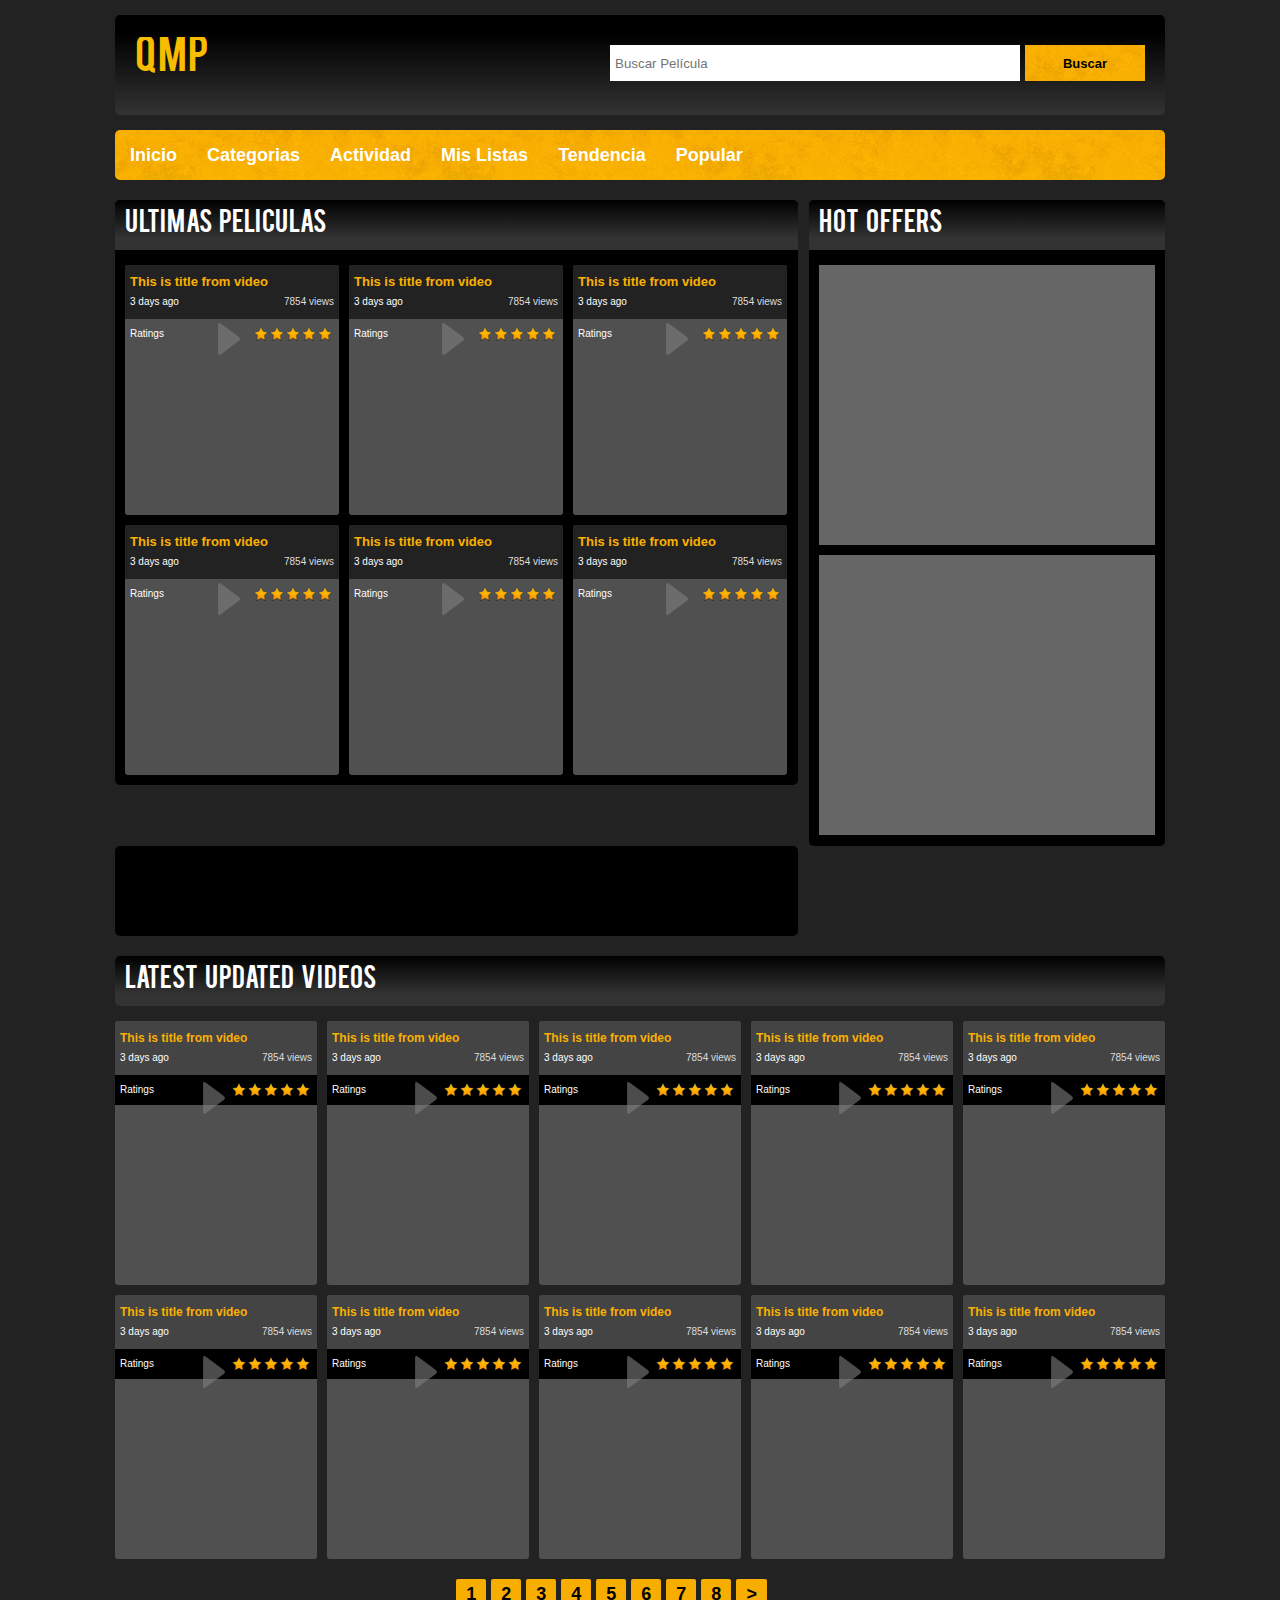
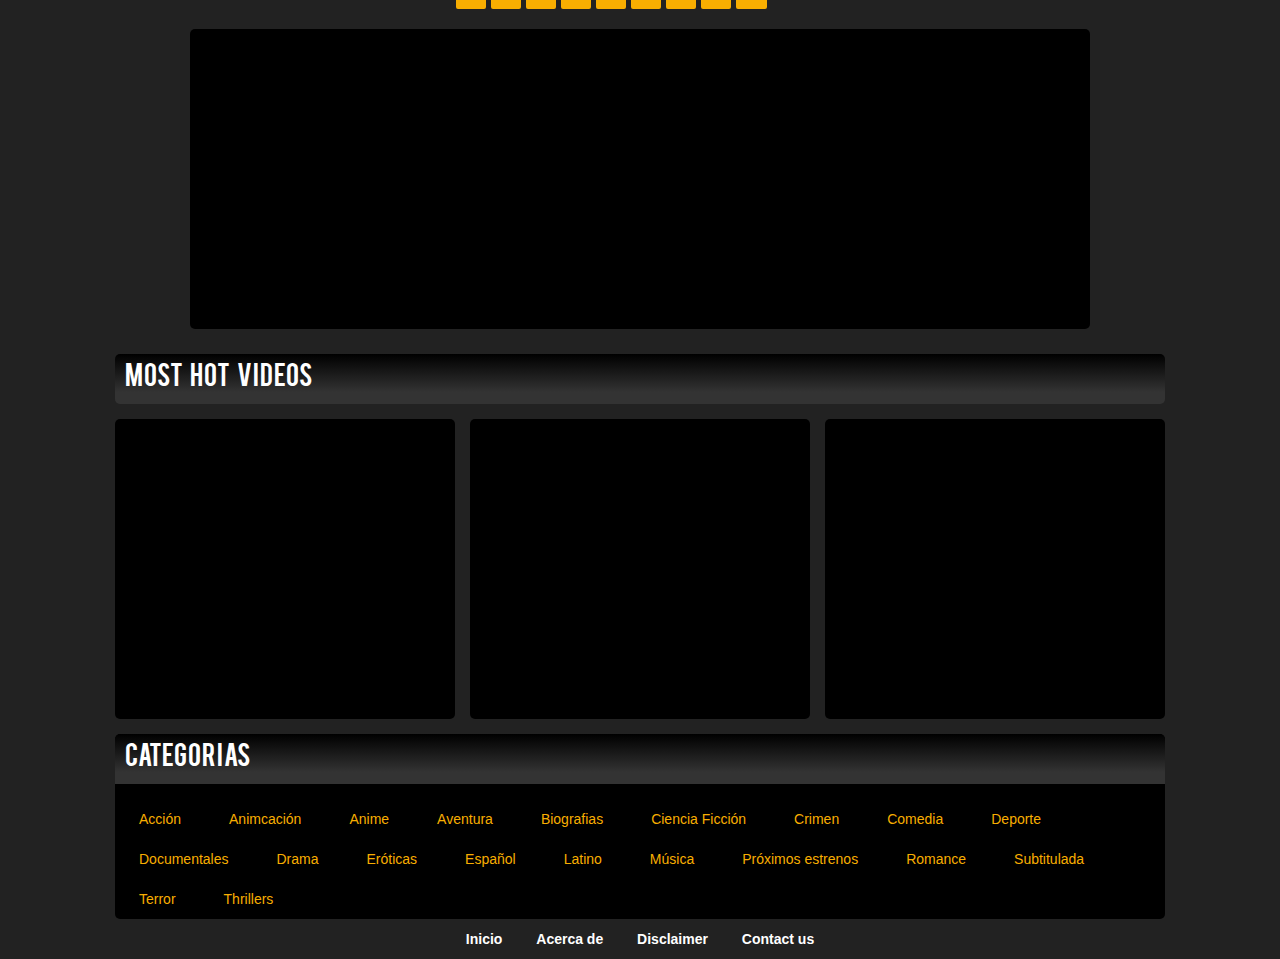
==== index.html @ 297cc706 "primer cambio" ====
<!DOCTYPE html PUBLIC "-//W3C//DTD XHTML 1.0 Transitional//EN" "http://www.w3.org/TR/xhtml1/DTD/xhtml1-transitional.dtd">
<html xmlns="http://www.w3.org/1999/xhtml" lang="en">

<!--
---- Clean html template by http://WpFreeware.com
---- This is the main file (index.html).
---- You are allowed to change anything you like. Find out more Awesome Templates @ wpfreeware.com

-->	


	<head>
		<title>Bienvenidos a QMP</title>
		<meta http-equiv="Content-Type" content="text/html; charset=utf-8" />
		<meta name="viewport" content="width=device-width, initial-scale=1.0">
		<!-- bx slider-->
		<link rel="stylesheet" href="css/jquery.bxslider.css">
		<!-- Fonts-->
		<link rel="stylesheet" href="fonts/HelveticaNeue/font.css">
		<link rel="stylesheet" href="fonts/Bebas/font.css">
		<!-- Font Awesome -->
		<link rel="stylesheet" href="css/font-awesome.min.css">
		<link href="style.css" rel="stylesheet" media="screen">	
		<link href="responsive.css" rel="stylesheet" media="screen">		
	</head>

	<body>
		<div class="fix column">
			<div class="fix header">
				<div class="fix logo floatleft">
					<a href=""><h1>QMP</h1></a>
				</div>
				<div class="fix searchform floatright">
					<form>
						<p><input type="text" placeholder="Buscar Película" class="search"/><input type="submit" value="Buscar" class="submit"/></p>
					</form>
				</div>
			</div>
			<div class="menu">
				<ul id="nav">
					<li><a href="">Inicio</a></li>
					<li><a href="">Categorias</a>
						<ul>
							<li><a href="">ACCION</a></li>
							<li><a href="">ANIMACION</a></li>
							<li><a href="">ANIME</a></li>
							<li><a href="">AVENTURA</a></li>
							<li><a href="">BIOGRAFIAS</a></li>
							<li><a href="">CRIMEN</a></li>
							<li><a href="">COMEDIA</a></li>
							<li><a href="">DEPORTE</a></li>
							<li><a href="">DOCUMENTALES</a></li>
							<li><a href="">DRAMA</a></li>
							<li><a href="">EROTICAS</a></li>
							<li><a href="">ESPAÑOL</a></li>
							<li><a href="">LATINO</a></li>
							<li><a href="">MUSICA</a></li>
							<li><a href="">PRÓXIMOS ESTRENOS</a></li>
						</ul>
					</li>
					<li><a href="">Actividad</a></li>
					<li><a href="">Mis Listas</a>
						<ul>
							<li><a href="">Lista 1</a></li>
							<li><a href="">Lista 2</a></li>
							<li><a href="">Lista 3</a></li>
							<li><a href="">Lista 4</a></li>
							<li><a href="">Lista 5</a></li>
							<li><a href="">Lista 6</a></li>
						</ul>
					</li>
					<li><a href="">Tendencia</a></li>
					<li><a href="">Popular</a></li>
				</ul>
			</div>
			
			<div class="fix blog_feature_area">
				<div class="fix blog_feature">
					<div class="fix feature_videos floatleft">
						<h2>Ultimas Peliculas</h2>
						<div class="fix feature_video_container">
							<div class="fix single_cat">
								<div class="play-small"></div>
								<img src="http://lorempixel.com/160/140" alt=""/>
								<div class="fix single_cat_meta">
									<a>This is title from video</a>
									<div class="fix">
										<p class="floatleft">3 days ago</p>
										<p class="floatright">7854 views</p>
									</div>
								</div>
								<div class="fix single_cat_rating">
									<span>Ratings</span>
									<div class="single_cat_star">
										<a href=""></a>
										<a href=""></a>
										<a href=""></a>
										<a href=""></a>
										<a href=""></a>
									</div>
								</div>
							</div>
							
							<div class="fix single_cat">
								<div class="play-small"></div>
								<img src="http://lorempixel.com/160/140" alt=""/>
								<div class="fix single_cat_meta">
									<a>This is title from video</a>
									<div class="fix">
										<p class="floatleft">3 days ago</p>
										<p class="floatright">7854 views</p>
									</div>
								</div>
								<div class="fix single_cat_rating">
									<span>Ratings</span>
									<div class="single_cat_star">
										<a href=""></a>
										<a href=""></a>
										<a href=""></a>
										<a href=""></a>
										<a href=""></a>
									</div>
								</div>
							</div>

							
							<div class="fix single_cat">
								<div class="play-small"></div>
								<img src="http://lorempixel.com/160/140" alt=""/>
								<div class="fix single_cat_meta">
									<a>This is title from video</a>
									<div class="fix">
										<p class="floatleft">3 days ago</p>
										<p class="floatright">7854 views</p>
									</div>
								</div>
								<div class="fix single_cat_rating">
									<span>Ratings</span>
									<div class="single_cat_star">
										<a href=""></a>
										<a href=""></a>
										<a href=""></a>
										<a href=""></a>
										<a href=""></a>
									</div>
								</div>
							</div>

							
							<div class="fix single_cat">
								<div class="play-small"></div>
								<img src="http://lorempixel.com/160/140" alt=""/>
								<div class="fix single_cat_meta">
									<a>This is title from video</a>
									<div class="fix">
										<p class="floatleft">3 days ago</p>
										<p class="floatright">7854 views</p>
									</div>
								</div>
								<div class="fix single_cat_rating">
									<span>Ratings</span>
									<div class="single_cat_star">
										<a href=""></a>
										<a href=""></a>
										<a href=""></a>
										<a href=""></a>
										<a href=""></a>
									</div>
								</div>
							</div>

							
							<div class="fix single_cat">
								<div class="play-small"></div>
								<img src="http://lorempixel.com/160/140" alt=""/>
								<div class="fix single_cat_meta">
									<a>This is title from video</a>
									<div class="fix">
										<p class="floatleft">3 days ago</p>
										<p class="floatright">7854 views</p>
									</div>
								</div>
								<div class="fix single_cat_rating">
									<span>Ratings</span>
									<div class="single_cat_star">
										<a href=""></a>
										<a href=""></a>
										<a href=""></a>
										<a href=""></a>
										<a href=""></a>
									</div>
								</div>
							</div>

							
							<div class="fix single_cat">
								<div class="play-small"></div>
								<img src="http://lorempixel.com/160/140" alt=""/>
								<div class="fix single_cat_meta">
									<a>This is title from video</a>
									<div class="fix">
										<p class="floatleft">3 days ago</p>
										<p class="floatright">7854 views</p>
									</div>
								</div>
								<div class="fix single_cat_rating">
									<span>Ratings</span>
									<div class="single_cat_star">
										<a href=""></a>
										<a href=""></a>
										<a href=""></a>
										<a href=""></a>
										<a href=""></a>
									</div>
								</div>
							</div>

							
							
						</div>
					</div>
					<div class="fix feature_right_add floatright">
						<h2>Hot Offers</h2>
						<div class="fix single_feature_right_add"></div>
						<div class="fix single_feature_right_add"></div>
					</div>
				</div>
				<div class="fix feature_bottom_add"></div>
			</div>
			
			
		<div class="fix single_cat_area">
			<div class="single_cat_left_container">
				

				<!-- single cat horizontal area-->
				
				<div class="fix single_cat_horizontal">
					<h2>Latest Updated Videos</h2>
					<div class="fix single_cat_horizontal_container">
						<div class="fix single_cat">
							<div class="play-small"></div>
							<img src="http://lorempixel.com/160/140" alt=""/>
							<div class="fix single_cat_meta">
								<a>This is title from video</a>
								<div class="fix">
									<p class="floatleft">3 days ago</p>
									<p class="floatright">7854 views</p>
								</div>
							</div>
							<div class="fix single_cat_rating">
								<span>Ratings</span>
								<div class="single_cat_star">
									<a href=""></a>
									<a href=""></a>
									<a href=""></a>
									<a href=""></a>
									<a href=""></a>
								</div>
							</div>
						</div>
					<div class="fix single_cat">
						<div class="play-small"></div>
						<img src="http://lorempixel.com/160/140" alt=""/>
							<div class="fix single_cat_meta">
								<a>This is title from video</a>
								<div class="fix">
									<p class="floatleft">3 days ago</p>
									<p class="floatright">7854 views</p>
								</div>
							</div>
						<div class="fix single_cat_rating">
							<span>Ratings</span>
							<div class="single_cat_star">
								<a href=""></a>
								<a href=""></a>
								<a href=""></a>
								<a href=""></a>
								<a href=""></a>
							</div>
						</div>
					</div>
					<div class="fix single_cat">
						<div class="play-small"></div>
						<img src="http://lorempixel.com/160/140" alt=""/>
							<div class="fix single_cat_meta">
								<a>This is title from video</a>
								<div class="fix">
									<p class="floatleft">3 days ago</p>
									<p class="floatright">7854 views</p>
								</div>
							</div>
						<div class="fix single_cat_rating">
							<span>Ratings</span>
							<div class="single_cat_star">
								<a href=""></a>
								<a href=""></a>
								<a href=""></a>
								<a href=""></a>
								<a href=""></a>
							</div>
						</div>
					</div>
					<div class="fix single_cat">
						<div class="play-small"></div>
						<img src="http://lorempixel.com/160/140" alt=""/>
							<div class="fix single_cat_meta">
								<a>This is title from video</a>
								<div class="fix">
									<p class="floatleft">3 days ago</p>
									<p class="floatright">7854 views</p>
								</div>
							</div>
						<div class="fix single_cat_rating">
							<span>Ratings</span>
							<div class="single_cat_star">
								<a href=""></a>
								<a href=""></a>
								<a href=""></a>
								<a href=""></a>
								<a href=""></a>
							</div>
						</div>
					</div>
					<div class="fix single_cat">
						<div class="play-small"></div>
						<img src="http://lorempixel.com/160/140" alt=""/>
							<div class="fix single_cat_meta">
								<a>This is title from video</a>
								<div class="fix">
									<p class="floatleft">3 days ago</p>
									<p class="floatright">7854 views</p>
								</div>
							</div>
						<div class="fix single_cat_rating">
							<span>Ratings</span>
							<div class="single_cat_star">
								<a href=""></a>
								<a href=""></a>
								<a href=""></a>
								<a href=""></a>
								<a href=""></a>
							</div>
						</div>
					</div>
					<div class="fix single_cat">
						<div class="play-small"></div>
						<img src="http://lorempixel.com/160/140" alt=""/>
							<div class="fix single_cat_meta">
								<a>This is title from video</a>
								<div class="fix">
									<p class="floatleft">3 days ago</p>
									<p class="floatright">7854 views</p>
								</div>
							</div>
						<div class="fix single_cat_rating">
							<span>Ratings</span>
							<div class="single_cat_star">
								<a href=""></a>
								<a href=""></a>
								<a href=""></a>
								<a href=""></a>
								<a href=""></a>
							</div>
						</div>
					</div>
					<div class="fix single_cat">
						<div class="play-small"></div>
						<img src="http://lorempixel.com/160/140" alt=""/>
							<div class="fix single_cat_meta">
								<a>This is title from video</a>
								<div class="fix">
									<p class="floatleft">3 days ago</p>
									<p class="floatright">7854 views</p>
								</div>
							</div>
						<div class="fix single_cat_rating">
							<span>Ratings</span>
							<div class="single_cat_star">
								<a href=""></a>
								<a href=""></a>
								<a href=""></a>
								<a href=""></a>
								<a href=""></a>
							</div>
						</div>
					</div>
					<div class="fix single_cat">
						<div class="play-small"></div>
						<img src="http://lorempixel.com/160/140" alt=""/>
							<div class="fix single_cat_meta">
								<a>This is title from video</a>
								<div class="fix">
									<p class="floatleft">3 days ago</p>
									<p class="floatright">7854 views</p>
								</div>
							</div>
						<div class="fix single_cat_rating">
							<span>Ratings</span>
							<div class="single_cat_star">
								<a href=""></a>
								<a href=""></a>
								<a href=""></a>
								<a href=""></a>
								<a href=""></a>
							</div>
						</div>
					</div>
					<div class="fix single_cat">
						<div class="play-small"></div>
						<img src="http://lorempixel.com/160/140" alt=""/>
							<div class="fix single_cat_meta">
								<a>This is title from video</a>
								<div class="fix">
									<p class="floatleft">3 days ago</p>
									<p class="floatright">7854 views</p>
								</div>
							</div>
						<div class="fix single_cat_rating">
							<span>Ratings</span>
							<div class="single_cat_star">
								<a href=""></a>
								<a href=""></a>
								<a href=""></a>
								<a href=""></a>
								<a href=""></a>
							</div>
						</div>
					</div>
					<div class="fix single_cat">
						<div class="play-small"></div>
						<img src="http://lorempixel.com/160/140" alt=""/>
							<div class="fix single_cat_meta">
								<a>This is title from video</a>
								<div class="fix">
									<p class="floatleft">3 days ago</p>
									<p class="floatright">7854 views</p>
								</div>
							</div>
						<div class="fix single_cat_rating">
							<span>Ratings</span>
							<div class="single_cat_star">
								<a href=""></a>
								<a href=""></a>
								<a href=""></a>
								<a href=""></a>
								<a href=""></a>
							</div>
						</div>
					</div>

				</div>
			</div>
			
		</div>
		
		<div class="fix pagination">
			<a href="">1</a>
			<a href="">2</a>
			<a href="">3</a>
			<a href="">4</a>
			<a href="">5</a>
			<a href="">6</a>
			<a href="">7</a>
			<a href="">8</a>
			<a href=""> > </a>
		</div>
	</div>
			
			<!--blog post end-->
			
			
			<div class="fix blog_bottom">
				<div class="fix blog_bottom_add"></div>
			</div>
			
			<div class="fix home_addbar">
				<h2>Most Hot Videos</h2>
				<div class="fix single_addbar_container">
					<div class="fix single_addbar"></div>
					<div class="fix single_addbar"></div>
					<div class="fix single_addbar"></div>
				</div>
			</div>
			<div class="fix category">
				<h2>Categorias</h2>
					<a href="">Acción</a>
					<a href="">Animcación</a>
					<a href="">Anime</a>
					<a href="">Aventura</a>
					<a href="">Biografias</a>
					<a href="">Ciencia Ficción</a>
					<a href="">Crimen</a>
					<a href="">Comedia</a>
					<a href="">Deporte</a>
					<a href="">Documentales</a>
					<a href="">Drama</a>
					<a href="">Eróticas</a>
					<a href="">Español</a>
					<a href="">Latino</a>
					<a href="">Música</a>
					<a href="">Próximos estrenos</a>
					<a href="">Romance</a>
					<a href="">Subtitulada</a>
					<a href="">Terror</a>
					<a href="">Thrillers</a>
					
			</div>
			<div class="fix footer_area">
				<ul>
					<li><a href="">Inicio</a></li>
					<li><a href="">Acerca de</a></li>
					<li><a href="">Disclaimer</a></li>
					<li><a href="">Contact us</a></li>
				</ul>
			</div>
		</div>
		
		<script src="js/jquery-1.9.1.min.js"></script> 
		<script src="js/jquery.bxslider.min.js"></script> 
		<script type="text/javascript">
			$('.bxslider').bxSlider({
			  minSlides: 4,
			  maxSlides: 4,
			  slideWidth: 300,
			  slideMargin: 10,
			  captions : false,
			  pager:true,
			  auto: true,
			  controls:false
			  
			});
		</script>
		
		<script type="text/javascript" src="js/selectnav.min.js"></script>
		<script type="text/javascript">
			selectnav('nav', {
			  label: '-Navigation-',
			  nested: true,
			  indent: '-'
			});
		</script>
		
<!--

This Template is designed by WpFreeware.com Team, You are allowed to change anything you like.
Find out More Awesome template at http://www.WpFreeware.com.

-->
		
	</body>
</html>
---- fonts/Bebas/font.css ----
@font-face {
    font-family: 'bebasregular';
    src: url('bebas___-webfont.eot');
    src: url('bebas___-webfont.eot?#iefix') format('embedded-opentype'),
         url('bebas___-webfont.woff') format('woff'),
         url('bebas___-webfont.ttf') format('truetype'),
         url('bebas___-webfont.svg#bebasregular') format('svg');
    font-weight: normal;
    font-style: normal;

}

h1,h2,h3,h4,h5,h6{font-family: 'bebasregular' !important;font-weight:normal !important;word-spacing:5px;}
---- style.css ----
/*
Template Name: Clips
Template URI: http://www.wpfreeware.com/clips/
Author: WpFreeware
Author URI: http://www.wpfreeware.com
Description: A responsive video bloging html template
Version: 1.0 
License: GPL 2.0 & later
License URI: http://www.gnu.org/licenses/gpl-2.0.html

*/


*{margin:0;padding:0}
body{font-family:Arial;font-size:14px;line-height:20px;background:#222;}
a{text-decoration:none;outline:none;color:#000}
a:hover,a:focus;a:active{text-decoration:none;outline:none;color:#000}
input[type=text],input[type=password],textarea{border:1px solid #ddd;padding:5px}
input[type=submit]
h1,h2,h3,h4,h5,h6{font-weight:normal;margin:0 0 15px;}
h2 {font-size:25px;line-height:30px}
img{max-width:100%;height:auto}

.alignleft{float:left;margin-left:0px}	
.aligncenter{display:block;margin:10px auto}	
.alignright{float:right;margin-left:10px}	

.floatleft{float:left}
.floatright{float:right}

.column{width:1050px;display:block;margin:0 auto}
.fix{overflow:hidden}


.header{margin-top: 15px;min-height: 100px;border-radius: 5px;
background-image: -webkit-gradient(
	linear,
	left top,
	left bottom,
	color-stop(0.18, #000000),
	color-stop(1, #333333)
);
background-image: -o-linear-gradient(bottom, #000000 18%, #333333 100%);
background-image: -moz-linear-gradient(bottom, #000000 18%, #333333 100%);
background-image: -webkit-linear-gradient(bottom, #000000 18%, #333333 100%);
background-image: -ms-linear-gradient(bottom, #000000 18%, #333333 100%);
background-image: linear-gradient(to bottom, #000000 18%, #333333 100%);}
.logo{margin-top: 22px;margin-left: 20px;}
.logo h1{color: #F8BC00;font-size: 40px;line-height: 45px;
transition: all 300ms ease 0s;-moz-transition: all 300ms ease 0s;-webkit-transition: all 300ms ease 0s;-o-transition: all 300ms ease 0s;-ms-transition: all 300ms ease 0s;}
.logo h1:hover{color:#fff}
.searchform{margin-top: 30px;margin-right: 20px;}
.search{width: 400px;height: 26px;outline: 0;border: none !important;
transition: all 300ms ease 0s;-moz-transition: all 300ms ease 0s;-webkit-transition: all 300ms ease 0s;-o-transition: all 300ms ease 0s;-ms-transition: all 300ms ease 0s;}
.search:focus{-moz-box-shadow:inset -1px 0px 12px #fcb102;-webkit-box-shadow:inset -1px 0px 12px #fcb102;box-shadow:inset -1px 0px 12px #fcb102;}
.submit{border: medium none;height: 36px;margin-left: 5px;width: 120px;background: url(images/yellow.png);color: #000;font-size: 13px;font-weight: bold;cursor:pointer;}
.submit:hover{background:#fff;}
.menu{background: url(images/yellow.png) repeat;border-radius: 5px;margin-top: 15px;min-height:50px;}
#nav {margin:0;padding:0;list-style:none;}
#nav li{float:left;position:relative}
#nav li a{color: #FFFFFF;
display: block;
font-size: 18px;
font-weight: bold;
padding:15px;}
#nav li a:hover{background:#000;
transition: all 300ms ease 0s;-moz-transition: all 300ms ease 0s;-webkit-transition: all 300ms ease 0s;-o-transition: all 300ms ease 0s;-ms-transition: all 300ms ease 0s;}

#nav ul{position:absolute;margin:0;padding:0;list-style:none;top:45px;z-index:99999;left:-99999px}
#nav li:hover ul{left:0px;}
#nav ul li{width:220px;border-bottom:1px solid #222;}
#nav ul li:last-child{border-bottom:0px solid #333;}
#nav ul li a{display:block;font-weight:normal;background:#000;font-size:16px;}
#nav ul li a:hover{background:url(images/yellow.png);}
#selectnav1{display:none;}
.slider{margin-top: 20px;}
.slider h2{background: none repeat scroll 0 0 #000000;
border-radius: 5px 5px 0 0;
color: #fff;
font-weight: bold;
margin-bottom: 0;
padding: 10px;
width: 20%;
text-transform: uppercase;}
.single_slider{background:#ffffff;border-radius: 5px;padding: 5px;position:relative}
.play{background: url("images/32x32-gray.png") no-repeat scroll 0 0 rgba(0, 0, 0, 0);
height: 48px;
position: absolute;
width: 48px;
left: 42%;
top: 97px;
opacity:0.6}
.single_slider > a{margin: 5px 0;
font-size: 13px;
font-weight: bold;
display:block;}
.slider_meta{background: url("images/yellow.png") repeat scroll 0 0 rgba(0, 0, 0, 0);
border-radius: 5px;
height: 20px;
padding: 5px;}
.single_slider img{border-radius:5px;}
.slider_meta p{font-size: 10px;font-weight: bold;overflow:hidden;}
.slider_meta i{color: #cf0000;font-size: 12px;}
.slider_star{border-radius: 5px;
margin-top: 8px;
overflow: hidden;
padding: 0px 5px;
font-size: 12px;}
.slider_star span{display:block;}
.slider_star a{background: url("images/star-full-orange-small.png") no-repeat scroll 0 0 rgba(0, 0, 0, 0);
display: block;
float: left;
padding: 7px 8px;}
.star {margin-top:3px;}
.bxslider{}
.home_addbar{margin-top: 15px;margin-bottom: 15px;}
.home_addbar h2,.single_cat h2,.single_cat_horizontal h2,.category h2,.feature_videos h2,.feature_right_add h2{font-weight: bold;
padding: 10px;
border-radius: 5px;
background-image: -webkit-gradient(
	linear,
	left top,
	left bottom,
	color-stop(0, #000000),
	color-stop(0.76, #333333)
);
background-image: -o-linear-gradient(bottom, #000000 0%, #333333 76%);
background-image: -moz-linear-gradient(bottom, #000000 0%, #333333 76%);
background-image: -webkit-linear-gradient(bottom, #000000 0%, #333333 76%);
background-image: -ms-linear-gradient(bottom, #000000 0%, #333333 76%);
background-image: linear-gradient(to bottom, #000000 0%, #333333 76%);
color:#fff;}
.single_addbar_container{margin-left: -15px;}
.single_addbar{background: none repeat scroll 0 0 #000000;
border-radius: 5px;
float: left;
height: 280px;
margin-left: 15px;
padding: 10px;
width: 320px;}
.single_cat_area{}
.single_cat_left{background: none repeat scroll 0 0 #000000;padding: 10px;width: 495px;border-radius:5px;min-height:662px;margin-left:20px;margin-bottom:20px}
.single_cat_left_container{margin-left:-20px;}
.single_cat_left h2{border-radius: 5px 5px 0 0;
color: #000000;
font-weight: bold;
margin-left: -10px;
margin-top: -10px;
padding: 10px;
width: 100%;
background: url(images/yellow.png);}
.single_cat_left_container .single_cat_left h2 a{color:#000}
.single_cat_left h2 a,.single_cat_horizontal h2 a{color: #fff;
display: block;
float: right;
font-size: 12px;}
.single_cat_left h2 a:hover,.single_cat_horizontal h2 a:hover{text-decoration:underline;}
.single_cat_container{margin-left:-10px;}
.single_cat{background: none repeat scroll 0 0 #505050;
border-radius: 3px;
float: left;
margin-bottom: 10px;
margin-left: 10px;
min-height: 225px;
width: 158px;
position:relative}
.play-small{background: url("images/32x32-gray.png") no-repeat scroll 0 0 rgba(0, 0, 0, 0);
height: 32px;
position: absolute;
width: 32px;
top: 23%;
left: 41%;
opacity:0.6}
.single_cat img{width: 158px;}
.single_cat_meta{background: none repeat scroll 0 0 #222222;
color: #FFFFFF;
font-size: 10px;
padding: 7px 5px;}
.single_cat_meta > a{color: #FAB002;
display: block;
font-weight: bold;}
.single_cat_meta p:last-child{color: #dddddd;}
.single_cat_rating{padding: 5px;}
.single_cat_rating span{color: #FFFFFF;
display: block;
float: left;
font-size: 10px;}
.single_cat_star{float: right;
margin-top: 3px;}
.single_cat_star a{background: url("images/star-full-orange-small.png") no-repeat scroll 0 0 rgba(0, 0, 0, 0);
display: block;
float: left;
padding: 8px;}
.single_cat_horizontal{clear: both;margin-left:20px;}
.single_cat_horizontal h2{}
.single_cat_horizontal_container{margin-left: -10px;}
.single_cat_horizontal_container .single_cat{min-height: 264px;width: 202px;}
.single_cat_horizontal_container .single_cat img{width: 202px;}
.single_cat_horizontal_container .single_cat .single_cat_rating{background: none repeat scroll 0 0 #000000;padding: 5px;}
.single_cat_horizontal_container .single_cat .single_cat_meta{background: none repeat scroll 0 0 #444444;}
.single_cat_horizontal_container .single_cat .single_cat_meta > a{font-size:12px;}
.category{background: none repeat scroll 0 0 #000000;
border-radius: 5px;}
.category h2{border-radius:5px 5px 0px 0px !important;}
.category a{color: #F8AE01;
display: block;
float: left;
padding: 10px 24px;
text-align: center;}
.category a:hover{text-decoration:underline;}
.footer_area {}
.footer_area ul{list-style: none outside none;
margin: 0;
padding: 0;
text-align: center;}
.footer_area ul li{display: inline;}
.footer_area ul li a{color: #FFFFFF;
display: inline-block;
font-weight: bold;
padding: 10px 15px;}
.footer_area ul li a:hover{text-decoration:underline;}

/* blog page style */

.blog_feature_area{margin: 20px 0;}
.blog_feature{}
.feature_videos{background: none repeat scroll 0 0 #000000;border-radius: 5px;width: 65%;}
.feature_videos h2{border-radius:5px 5px 0px 0px !important;}
.feature_video_container{}
.feature_video_container .single_cat{width: 214px;min-height: 250px;}
.feature_video_container .single_cat .single_cat_meta a{font-size:13px;}
.feature_video_container .single_cat img{width: 214px;}
.feature_right_add{background: none repeat scroll 0 0 #000000;height: 626px;padding: 10px;width: 32%;border-radius:5px;}
.feature_right_add h2{border-radius:5px 5px 0 0;width:100%;margin-left:-10px;margin-top:-10px;}
.feature_bottom_add{background: none repeat scroll 0 0 #000000;border-radius:5px;height: 90px;width: 65%;}
.single_feature_right_add{margin-bottom:10px;background:#666;height:280px;}
.blog_bottom{padding: 10px;}
.blog_bottom_add{background: none repeat scroll 0 0 #000;
height: 300px;
margin: 0 auto;
width: 900px;border-radius:5px;}
.pagination{width:35%;margin:10px auto;}
.pagination a{background: none repeat scroll 0 0 #F8AE01;
border-radius: 2px;
display: block;
float: left;
font-size: 18px;
font-weight: bold;
margin-right: 5px;
padding: 5px 10px;}
.pagination a:hover,.pagination a:active{background:#000;color:#F8AE01;}

/* single page style */
.player_bottom_add{height:156px;width: 100%;margin-top: 10px;background: #333;text-align:center;}
.feature_videos iframe{width:100%;}
.title{background: none repeat scroll 0 0 #333333;}
.title h3{color: #FFFFFF;float: left;margin-top: 15px;padding: 10px;}
.title h3 span{color: #CF0000;font-family: arial;font-size: 13px;padding-left: 10px;display: block;float: right;}
.title .video_rating{float: right;padding: 10px;}
.title .video_rating p{color: #CF0000;font-size: 18px;text-align: center;}
.title .video_rating a{display:block;padding:15px;background:url(images/star-yellow.png) no-repeat;float:left;}
.page_content{padding:30px;}
.page_content h3,h4,h5,h6{color: #FFFFFF;font-size: 14px;}
.page_content p{color: #999999;
font-size: 16px;
line-height: 22px;
margin-left: 30px;
margin-bottom: 25px;}

/* archieve page style */
.archieve_page_top_addbar{margin:20px 0;}
.single_archieve_top_addbar_container{margin-left:-20px;}
.single_archieve_top_addbar{background: none repeat scroll 0 0 #000000;float: left;height: 280px;margin-left: 20px;width: 323px;padding: 10px;}

.page_content p{font-size:120px;line-height:120px;text-align:center;font-family:bebasregular;}
.page_content p span{font-size:80px;display:block;}
---- responsive.css ----
/*		Tablet Layout: 768px.
		Gutters: 24px.
		Outer margins: 28px.
		Inherits styles from: Default Layout.
-----------------------------------------------------------------
cols    1     2      3      4      5      6      7      8
px      68    160    252    344    436    528    620    712    */

@media only screen and (min-width: 768px) and (max-width: 991px) {
	
	.column {
		width: 712px;
		padding: 48px 28px 60px;
	}
	
.search {width: 300px;}
#selectnav1{display:none;}
#nav{display:block}
.slider h2 {width: 25%;}
.single_addbar_container .single_addbar:last-child{display:none;}
.single_cat_left {width: 326px;}
.single_cat_left .single_cat:last-child{display:none;}
.single_cat_horizontal_container .single_cat,.single_cat_horizontal_container .single_cat img {width: 230px;}
.single_cat_horizontal_container .single_cat:last-child{display:none;}
.single_addbar_container {margin-left: -30px;}
.single_addbar{margin-left:30px;}

/*blog page style*/
.pagination {width: 50%;}
.feature_bottom_add {width: 100%;margin-top: 10px;}

/* single page style */
.title h3 {font-size: 11px;width: 56%;}
.title h3 span {font-size: 11px;}
.title .video_rating p {font-size: 15px;}
.feature_videos iframe {max-height: 350px;}
.feature_videos {width: 64%;}

/* achieve page style*/

.single_archieve_top_addbar_container {margin-left: -20px;}
.single_archieve_top_addbar_container .single_archieve_top_addbar:last-child{display:none;}
.single_archieve_top_addbar {float: left;margin-left: 20px;width:336px;}


}



/*		Mobile Layout: 320px.
		Gutters: 24px.
		Outer margins: 34px.
		Inherits styles from: Default Layout.
---------------------------------------------
cols    1     2      3
px      68    160    252    */

@media only screen and (max-width: 767px) {
	
	.column {
		width: 252px;
		padding: 48px 34px 60px;
	}
	
	#selectnav1{display:block;height: 30px;margin: 0 auto;width: 200px;padding-top:5px;}
	#nav{display:none}
	
.logo {margin-left: 0px;float: none;}
.logo h1 {text-align: center;}
.search {width: 160px;}
.menu {min-height: 32px;padding: 15px;}
.searchform {margin-right: 0;float: none;}
.slider h2 {width: 35%;}
.bxslider li {width: 190px !important;}
.single_addbar_container {margin: 0 auto;width: 100%;}
.single_addbar {margin-bottom: 10px;margin-left: 0;width: 92%;}
.single_cat {min-height: 182px;width: 110px;}
.single_cat_horizontal_container .single_cat {width: 213px;}
.single_cat_horizontal_container .single_cat img {width: 213px;}
.submit {width: 77px;}
.slider {display: none;}
.single_cat_left {width: 85%;}
.single_cat_rating span {font-size: 4px;}
.single_cat_meta > a {font-size: 7px;}
.single_cat_meta p {font-size: 5px;}
.home_addbar h2, .single_cat h2, .single_cat_horizontal h2, .category h2, .feature_videos h2, .feature_right_add h2 {font-size: 12px;word-spacing: 2px;}
.single_cat_horizontal_container {float: none;margin: 0 auto 0 10px;width: 223px;}
.category a {padding: 3px 15px;}
.single_cat_left .single_cat:last-child{display:none;}

/*blog page style*/

.feature_videos {width: 100%;float: none;}
.feature_video_container .single_cat {margin: 0 auto 10px;float: none;}
.feature_right_add {width: 92%;margin-top: 15px;}
.feature_bottom_add {width: 100%;margin-top: 10px;}
.pagination {width: 70%;}
.pagination a {font-size: 5px;padding: 0 5px;margin-bottom:2px;}
.blog_bottom_add {width: 100%;height:90px;}

/*single page style*/

.title h3 {float: none;font-size: 10px;margin-top: 0px;word-spacing: 2px;margin-bottom: 0;padding:5px}
.title h3 span {font-size: 6px;}
.title .video_rating {float: none;padding: 5px;}
.title .video_rating p {font-size: 10px;padding-left: 5px;text-align:left;}
.feature_videos iframe {max-height: 170px;}

/* archieve page style*/
.single_archieve_top_addbar_container {margin-left: 0;}
.single_archieve_top_addbar {float: none;margin: 0 auto;width: 323px;margin-bottom:10px;}
.page_content p{font-size: 70px;line-height: 80px;margin-left: 0;}
.page_content p span {font-size: 50px;}

}



/*		Wide Mobile Layout: 480px.
		Gutters: 24px.
		Outer margins: 22px.
		Inherits styles from: Default Layout, Mobile Layout.
------------------------------------------------------------
cols    1     2      3      4      5
px      68    160    252    344    436    */

@media only screen and (min-width: 480px) and (max-width: 767px) {
	
	.column {
		width: 436px;
		padding: 36px 22px 48px;
	}
	#selectnav1{display:block;height: 30px;margin: 0 auto;width: 300px;padding-top:5px;}
	#nav{display:none;}
	
.logo {margin-left: 0px;float: none;}
.logo h1 {text-align: center;}
.search {width: 301px;}
.menu {min-height: 32px;padding: 15px;}
.searchform {margin-right: 0;float: none;}
.slider h2 {width: 35%;}
.bxslider li {width: 190px !important;}
.single_addbar_container {margin: 0 auto;width: 95%;}
.single_addbar {margin-bottom: 10px;margin-left: 0;width: 95%;}
.single_cat {min-height: 200px;width: 131px;}
.single_cat_horizontal_container {width: 100%;}
.single_cat_horizontal_container .single_cat {width: 190px;}
.single_cat_horizontal_container .single_cat img {width: 190px;}


.submit {width: 120px;}
.slider {display:block;}
.single_cat_left {width: 91%;}
.single_cat_rating span {font-size: 10px;}
.single_cat_left .single_cat:last-child{display:block;}


/*blog page style*/

.feature_videos {width: 100%;float: none;}
.feature_video_container .single_cat {margin: 0 auto 10px;float: none;}
.feature_right_add {width: 95%;margin-top: 15px;}
.feature_bottom_add {width: 100%;margin-top: 10px;}
.pagination {width: 50%;}
.pagination a {font-size: 5px;padding: 0 5px;margin-bottom:2px;}
.blog_bottom_add {width: 100%;height:90px;}


/*single page style*/

.title h3 {float: left;font-size: 11px;margin-bottom: 0;margin-top: 14px;padding: 5px;width: 55%;word-spacing: 2px;}
.title h3 span {font-size: 6px;}
.title .video_rating {float: right;padding: 5px;}
.title .video_rating p {font-size: 10px;padding-left: 5px;text-align:left;}
.feature_videos iframe {max-height: 230px;}
/* archieve page style*/
.single_archieve_top_addbar_container {margin-left: 0;}
.single_archieve_top_addbar {float: none;margin: 0 auto;width: 323px;margin-bottom:10px;}

}
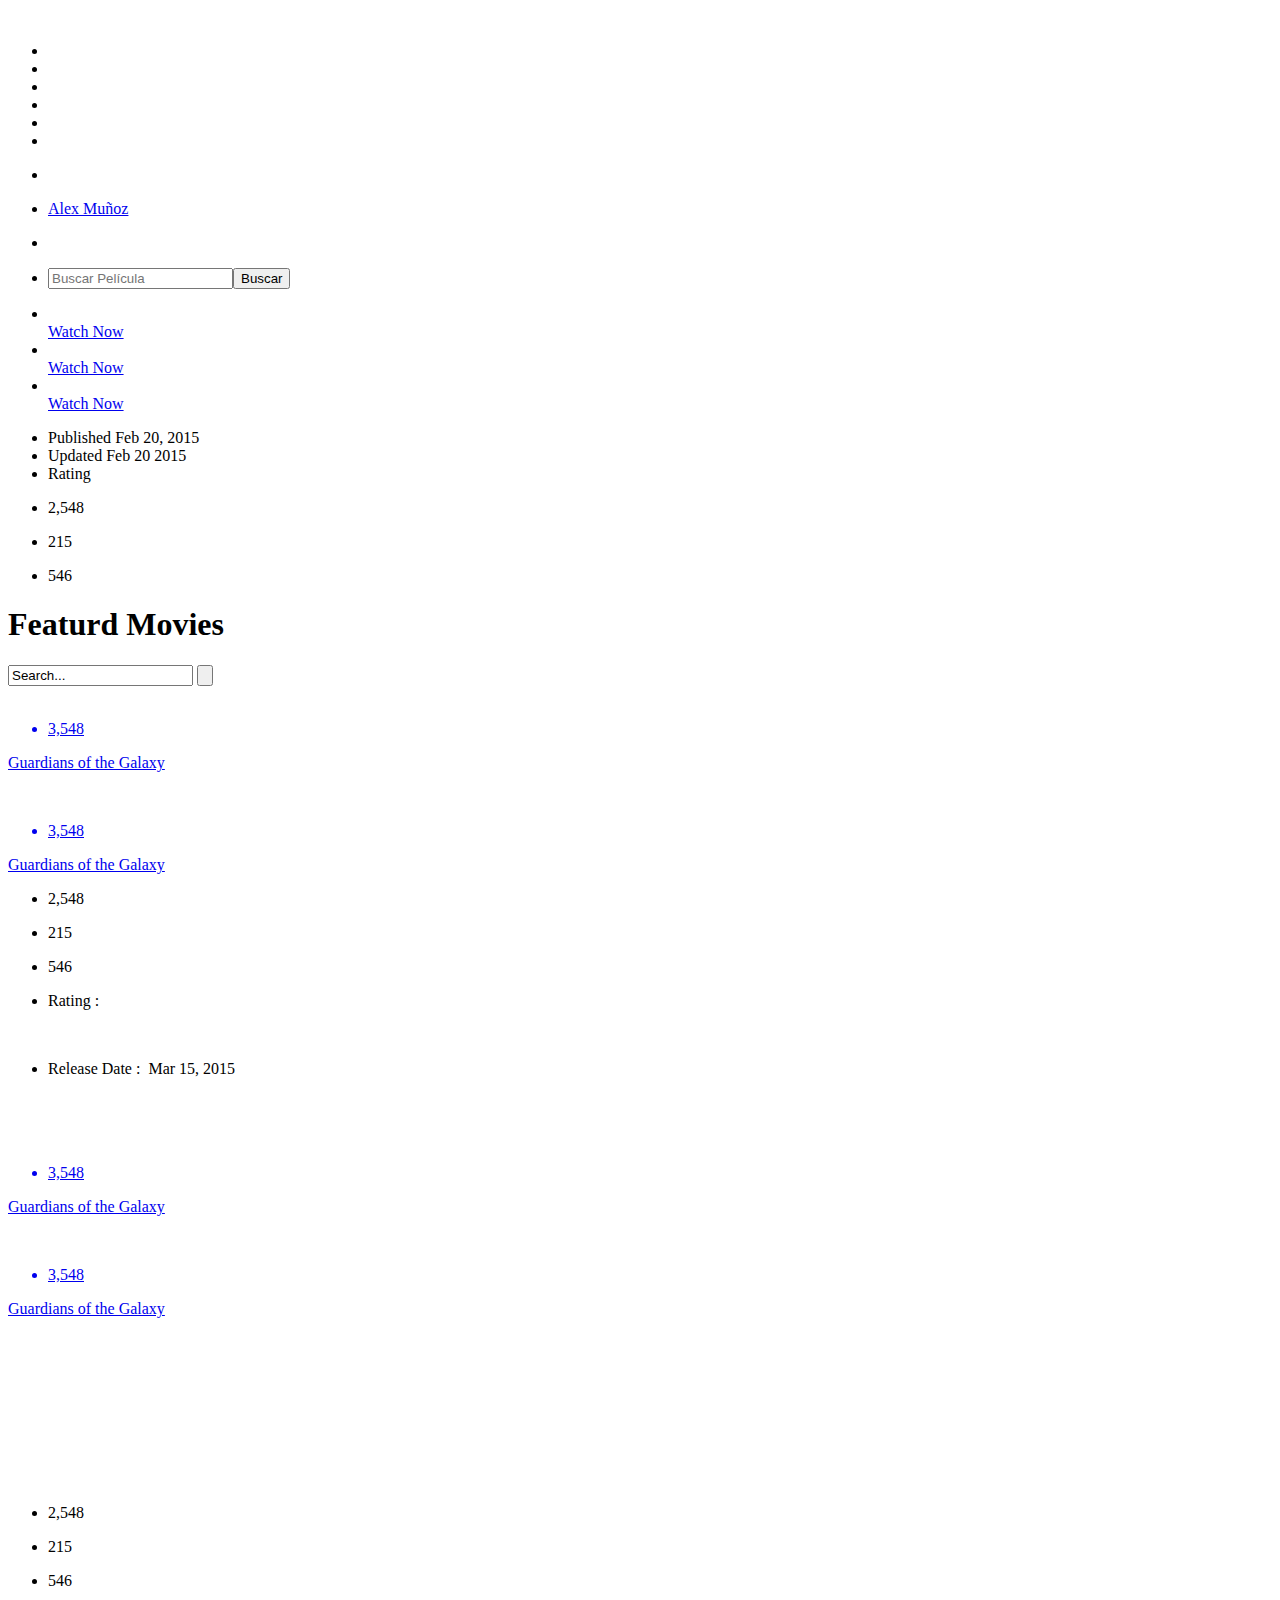
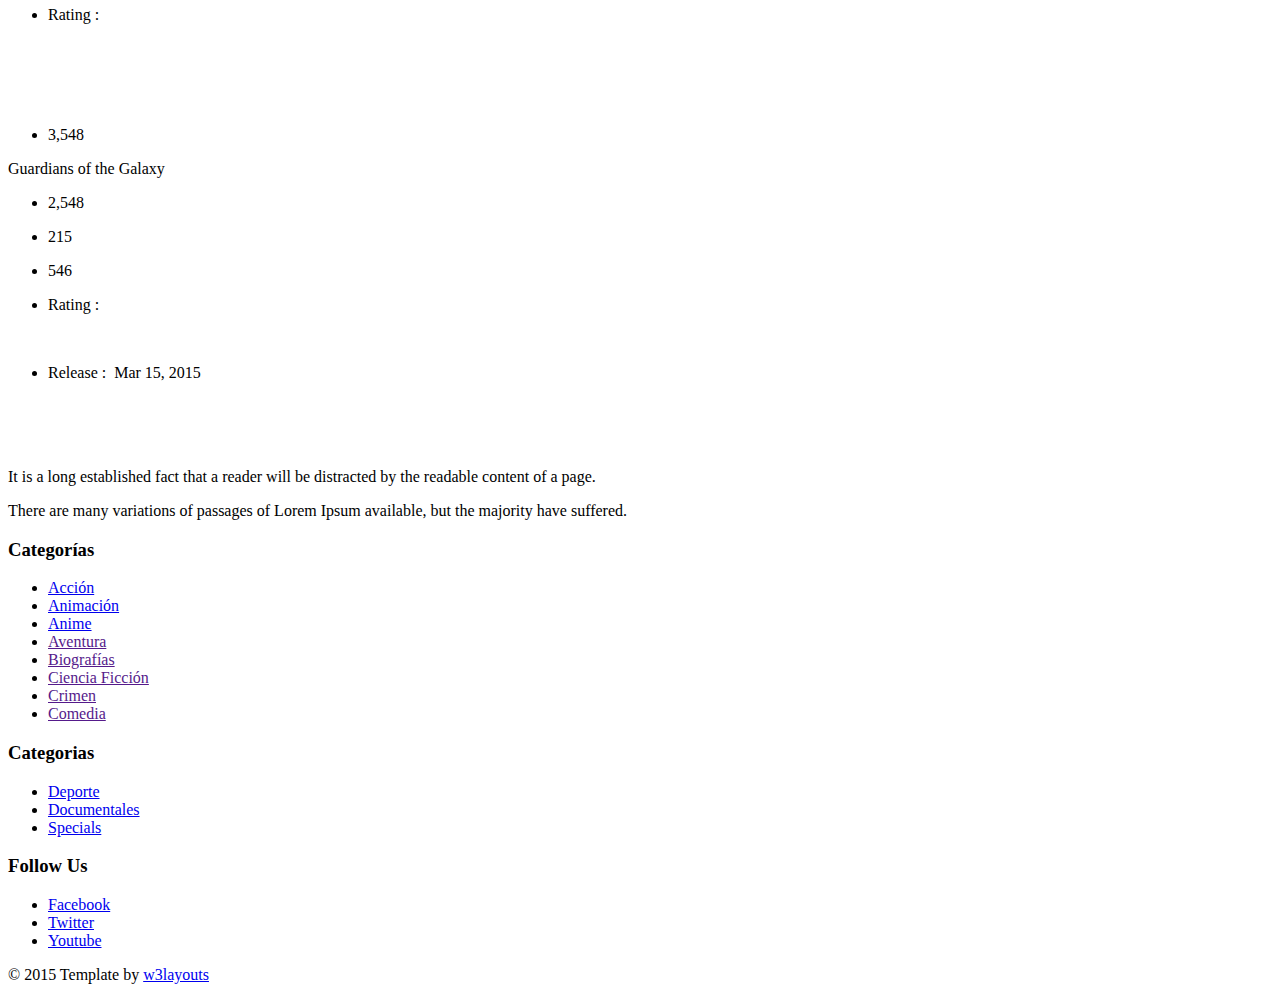
==== commit d64388bd: "nuevo cambio" ====
--- a/index.html
+++ b/index.html
@@ -1,552 +1,290 @@
-<!DOCTYPE html PUBLIC "-//W3C//DTD XHTML 1.0 Transitional//EN" "http://www.w3.org/TR/xhtml1/DTD/xhtml1-transitional.dtd">
-<html xmlns="http://www.w3.org/1999/xhtml" lang="en">
+<!--A Design by W3layouts
+Author: W3layout
+Author URL: http://w3layouts.com
+License: Creative Commons Attribution 3.0 Unported
+License URL: http://creativecommons.org/licenses/by/3.0/
+-->
+<!DOCTYPE HTML>
+<html>
+<head>
+<title>Movie_store A Entertainment Category Flat Bootstarp Resposive Website Template | Home :: w3layouts</title>
+<meta name="viewport" content="width=device-width, initial-scale=1">
+<meta http-equiv="Content-Type" content="text/html; charset=utf-8" />
+<meta name="keywords" content="Movie_store Responsive web template, Bootstrap Web Templates, Flat Web Templates, Andriod Compatible web template, 
+Smartphone Compatible web template, free webdesigns for Nokia, Samsung, LG, SonyErricsson, Motorola web design" />
+<script type="application/x-javascript"> addEventListener("load", function() { setTimeout(hideURLbar, 0); }, false); function hideURLbar(){ window.scrollTo(0,1); } </script>
+<link href="css/bootstrap.css" rel='stylesheet' type='text/css' />
+<link href="css/style.css" rel="stylesheet" type="text/css" media="all" />
+<!-- start plugins -->
+<script type="text/javascript" src="js/jquery-1.11.1.min.js"></script>
+<link href='http://fonts.googleapis.com/css?family=Roboto+Condensed:100,200,300,400,500,600,700,800,900' rel='stylesheet' type='text/css'>
+<script src="js/responsiveslides.min.js"></script>
+<script>
+    $(function () {
+      $("#slider").responsiveSlides({
+      	auto: true,
+      	nav: true,
+      	speed: 500,
+        namespace: "callbacks",
+        pager: true,
+      });
+    });
+</script>
+</head>
+<body>
+<div class="container">
+	<div class="container_wrap">
+		<div class="header_top">
+		    <div class="col-sm-3 logo"><a href="index.html"><img src="images/logo.png" alt=""/></a></div>
+		    <div class="col-sm-6 nav">
+			  <ul>
+				 <li> <span class="simptip-position-bottom simptip-movable" data-tooltip="comic"><a href="movie.html"> </a></span></li>
+				 <li><span class="simptip-position-bottom simptip-movable" data-tooltip="movie"><a href="movie.html"> </a> </span></li>
+				 <li><span class="simptip-position-bottom simptip-movable" data-tooltip="video"><a href="movie.html"> </a></span></li>
+				 <li><span class="simptip-position-bottom simptip-movable" data-tooltip="game"><a href="movie.html"> </a></span></li>
+				 <li><span class="simptip-position-bottom simptip-movable" data-tooltip="tv"><a href="movie.html"> </a></span></li>
+				 <li><span class="simptip-position-bottom simptip-movable" data-tooltip="more"><a href="movie.html"> </a></span></li>
+			 </ul>
+			</div>
+			<div class="col-sm-3 header_right">
+			   <ul class="header_right_box">
+				 <li><img src="images/p1.png" alt=""/></li>
+				 <li><p><a href="login.html">Alex Muñoz </a></p></li>
+				 <li class="last"><i class="edit"> </i></li>
+				 <li><p><input type="text" placeholder="Buscar Película" class="search"/><input type="submit" value="Buscar" class="submit"/></p></li>
+				 <div class="clearfix"> </div>
+			   </ul>
+			   <div class="fix header">		
+			</div>
+			</div>
+			<div class="clearfix"> </div>
+	      </div>
+	      
 
-<!--
----- Clean html template by http://WpFreeware.com
----- This is the main file (index.html).
----- You are allowed to change anything you like. Find out more Awesome Templates @ wpfreeware.com
-
--->	
-
-
-	<head>
-		<title>Bienvenidos a QMP</title>
-		<meta http-equiv="Content-Type" content="text/html; charset=utf-8" />
-		<meta name="viewport" content="width=device-width, initial-scale=1.0">
-		<!-- bx slider-->
-		<link rel="stylesheet" href="css/jquery.bxslider.css">
-		<!-- Fonts-->
-		<link rel="stylesheet" href="fonts/HelveticaNeue/font.css">
-		<link rel="stylesheet" href="fonts/Bebas/font.css">
-		<!-- Font Awesome -->
-		<link rel="stylesheet" href="css/font-awesome.min.css">
-		<link href="style.css" rel="stylesheet" media="screen">	
-		<link href="responsive.css" rel="stylesheet" media="screen">		
-	</head>
-
-	<body>
-		<div class="fix column">
-			<div class="fix header">
-				<div class="fix logo floatleft">
-					<a href=""><h1>QMP</h1></a>
+	      <div class="slider">
+	   <div class="callbacks_container">
+	      <ul class="rslides" id="slider">
+	        <li><img src="images/banner.jpg" class="img-responsive" alt=""/>
+	        	<div class="button">
+			      <a href="#" class="hvr-shutter-out-horizontal">Watch Now</a>
+			    </div>
+			</li>
+	        <li><img src="images/banner1.jpg" class="img-responsive" alt=""/>
+	        	<div class="button">
+			      <a href="#" class="hvr-shutter-out-horizontal">Watch Now</a>
+			    </div>
+			</li>
+	        <li><img src="images/banner2.jpg" class="img-responsive" alt=""/>
+	        	<div class="button">
+			      <a href="#" class="hvr-shutter-out-horizontal">Watch Now</a>
+			    </div>
+			</li>
+	      </ul>
+	    </div>
+	    <div class="banner_desc">
+			    	<div class="col-md-9">
+			    		<ul class="list_1">
+			    			<li>Published <span class="m_1">Feb 20, 2015</span></li>
+			    			<li>Updated <span class="m_1">Feb 20 2015</span></li>
+			    			<li>Rating <span class="m_1"><img src="images/rating.png" alt=""/></span></li>
+			    		</ul>
+			    	</div>
+			    	<div class="col-md-3 grid_1">
+			    		<ul class="list_1 list_2">
+			    			<li><i class="icon1"> </i><p>2,548</p></li>
+			    			<li><i class="icon2"> </i><p>215</p></li>
+			    			<li><i class="icon3"> </i><p>546</p></li>
+			    		</ul>
+			    	</div>
+			    </div>
+      </div>
+      <div class="content">
+      	<div class="box_1">
+      	 <h1 class="m_2">Featurd Movies</h1>
+      	 <div class="search">
+		    <form>
+				<input type="text" value="Search..." onfocus="this.value='';" onblur="if (this.value == '') {this.value ='';}">
+				<input type="submit" value="">
+		    </form>
+		</div>
+		<div class="clearfix"> </div>
+		</div>
+		<div class="box_2">
+			<div class="col-md-5 grid_3">
+			  <div class="row_1">
+			  <div class="col-md-6 grid_4"><a href="single.html">
+				  <div class="grid_2">
+					<img src="images/pic1.jpg" class="img-responsive" alt=""/>
+					<div class="caption1">
+						<ul class="list_3">
+				    		<li><i class="icon5"> </i><p>3,548</p></li>
+				    	</ul>
+				    	<i class="icon4"> </i>
+				    	<p class="m_3">Guardians of the Galaxy</p>
+					</div>
+				   </div>
+				   <div class="grid_2 col_1">
+					<img src="images/pic2.jpg" class="img-responsive" alt=""/>
+					<div class="caption1">
+						<ul class="list_3">
+				    		<li><i class="icon5"> </i><p>3,548</p></li>
+				    	</ul>
+				    	<i class="icon4"> </i>
+				    	<p class="m_3">Guardians of the Galaxy</p>
+					</div>
+				   </div>
+			   </a></div>
+			   <div class="col-md-6 grid_7">
+				   <div class="col_2">
+				   	    <ul class="list_4">
+			    			<li><i class="icon1"> </i><p>2,548</p></li>
+			    			<li><i class="icon2"> </i><p>215</p></li>
+			    			<li><i class="icon3"> </i><p>546</p></li>
+			    			<li>Rating : &nbsp;&nbsp;<p><img src="images/rating1.png" alt=""/></p></li>
+			    			<li>Release Date : &nbsp;<span class="m_4">Mar 15, 2015</span> </li>
+			    			<div class="clearfix"> </div>
+			    		</ul>
+			    		<div class="m_5"><a href="single.html"><img src="images/pic3.jpg" class="img-responsive" alt=""/></a></div>
+				   </div>
+			 </div>
+			   <div class="clearfix"> </div>
+			   </div>
+			   <div class="row_2">
+			   	<a href="single.html"><img src="images/pic4.jpg" class="img-responsive" alt=""/></a>
+			   </div>
+			</div>
+			<div class="col-md-5 content_right">
+			 <div class="row_3">
+			  <div class="col-md-6 content_right-box"><a href="single.html">
+				<div class="grid_2">
+				<img src="images/pic6.jpg" class="img-responsive" alt=""/>
+				<div class="caption1">
+						<ul class="list_5">
+				    		<li><i class="icon5"> </i><p>3,548</p></li>
+				    	</ul>
+				    	<i class="icon4 icon6"> </i>
+				    	<p class="m_3">Guardians of the Galaxy</p>
 				</div>
-				<div class="fix searchform floatright">
-					<form>
-						<p><input type="text" placeholder="Buscar Película" class="search"/><input type="submit" value="Buscar" class="submit"/></p>
-					</form>
+			    </div>
+			   </a></div>
+			   <div class="col-md-6 grid_5"><a href="single.html">
+				<div class="grid_2">
+				<img src="images/pic7.jpg" class="img-responsive" alt=""/>
+				<div class="caption1">
+						<ul class="list_5">
+				    		<li><i class="icon5"> </i><p>3,548</p></li>
+				    	</ul>
+				    	<i class="icon4 icon6"> </i>
+				    	<p class="m_3">Guardians of the Galaxy</p>
 				</div>
-			</div>
-			<div class="menu">
-				<ul id="nav">
-					<li><a href="">Inicio</a></li>
-					<li><a href="">Categorias</a>
-						<ul>
-							<li><a href="">ACCION</a></li>
-							<li><a href="">ANIMACION</a></li>
-							<li><a href="">ANIME</a></li>
-							<li><a href="">AVENTURA</a></li>
-							<li><a href="">BIOGRAFIAS</a></li>
-							<li><a href="">CRIMEN</a></li>
-							<li><a href="">COMEDIA</a></li>
-							<li><a href="">DEPORTE</a></li>
-							<li><a href="">DOCUMENTALES</a></li>
-							<li><a href="">DRAMA</a></li>
-							<li><a href="">EROTICAS</a></li>
-							<li><a href="">ESPAÑOL</a></li>
-							<li><a href="">LATINO</a></li>
-							<li><a href="">MUSICA</a></li>
-							<li><a href="">PRÓXIMOS ESTRENOS</a></li>
-						</ul>
-					</li>
-					<li><a href="">Actividad</a></li>
-					<li><a href="">Mis Listas</a>
-						<ul>
-							<li><a href="">Lista 1</a></li>
-							<li><a href="">Lista 2</a></li>
-							<li><a href="">Lista 3</a></li>
-							<li><a href="">Lista 4</a></li>
-							<li><a href="">Lista 5</a></li>
-							<li><a href="">Lista 6</a></li>
-						</ul>
-					</li>
-					<li><a href="">Tendencia</a></li>
-					<li><a href="">Popular</a></li>
-				</ul>
-			</div>
-			
-			<div class="fix blog_feature_area">
-				<div class="fix blog_feature">
-					<div class="fix feature_videos floatleft">
-						<h2>Ultimas Peliculas</h2>
-						<div class="fix feature_video_container">
-							<div class="fix single_cat">
-								<div class="play-small"></div>
-								<img src="http://lorempixel.com/160/140" alt=""/>
-								<div class="fix single_cat_meta">
-									<a>This is title from video</a>
-									<div class="fix">
-										<p class="floatleft">3 days ago</p>
-										<p class="floatright">7854 views</p>
-									</div>
-								</div>
-								<div class="fix single_cat_rating">
-									<span>Ratings</span>
-									<div class="single_cat_star">
-										<a href=""></a>
-										<a href=""></a>
-										<a href=""></a>
-										<a href=""></a>
-										<a href=""></a>
-									</div>
-								</div>
-							</div>
-							
-							<div class="fix single_cat">
-								<div class="play-small"></div>
-								<img src="http://lorempixel.com/160/140" alt=""/>
-								<div class="fix single_cat_meta">
-									<a>This is title from video</a>
-									<div class="fix">
-										<p class="floatleft">3 days ago</p>
-										<p class="floatright">7854 views</p>
-									</div>
-								</div>
-								<div class="fix single_cat_rating">
-									<span>Ratings</span>
-									<div class="single_cat_star">
-										<a href=""></a>
-										<a href=""></a>
-										<a href=""></a>
-										<a href=""></a>
-										<a href=""></a>
-									</div>
-								</div>
-							</div>
-
-							
-							<div class="fix single_cat">
-								<div class="play-small"></div>
-								<img src="http://lorempixel.com/160/140" alt=""/>
-								<div class="fix single_cat_meta">
-									<a>This is title from video</a>
-									<div class="fix">
-										<p class="floatleft">3 days ago</p>
-										<p class="floatright">7854 views</p>
-									</div>
-								</div>
-								<div class="fix single_cat_rating">
-									<span>Ratings</span>
-									<div class="single_cat_star">
-										<a href=""></a>
-										<a href=""></a>
-										<a href=""></a>
-										<a href=""></a>
-										<a href=""></a>
-									</div>
-								</div>
-							</div>
-
-							
-							<div class="fix single_cat">
-								<div class="play-small"></div>
-								<img src="http://lorempixel.com/160/140" alt=""/>
-								<div class="fix single_cat_meta">
-									<a>This is title from video</a>
-									<div class="fix">
-										<p class="floatleft">3 days ago</p>
-										<p class="floatright">7854 views</p>
-									</div>
-								</div>
-								<div class="fix single_cat_rating">
-									<span>Ratings</span>
-									<div class="single_cat_star">
-										<a href=""></a>
-										<a href=""></a>
-										<a href=""></a>
-										<a href=""></a>
-										<a href=""></a>
-									</div>
-								</div>
-							</div>
-
-							
-							<div class="fix single_cat">
-								<div class="play-small"></div>
-								<img src="http://lorempixel.com/160/140" alt=""/>
-								<div class="fix single_cat_meta">
-									<a>This is title from video</a>
-									<div class="fix">
-										<p class="floatleft">3 days ago</p>
-										<p class="floatright">7854 views</p>
-									</div>
-								</div>
-								<div class="fix single_cat_rating">
-									<span>Ratings</span>
-									<div class="single_cat_star">
-										<a href=""></a>
-										<a href=""></a>
-										<a href=""></a>
-										<a href=""></a>
-										<a href=""></a>
-									</div>
-								</div>
-							</div>
-
-							
-							<div class="fix single_cat">
-								<div class="play-small"></div>
-								<img src="http://lorempixel.com/160/140" alt=""/>
-								<div class="fix single_cat_meta">
-									<a>This is title from video</a>
-									<div class="fix">
-										<p class="floatleft">3 days ago</p>
-										<p class="floatright">7854 views</p>
-									</div>
-								</div>
-								<div class="fix single_cat_rating">
-									<span>Ratings</span>
-									<div class="single_cat_star">
-										<a href=""></a>
-										<a href=""></a>
-										<a href=""></a>
-										<a href=""></a>
-										<a href=""></a>
-									</div>
-								</div>
-							</div>
-
-							
-							
-						</div>
-					</div>
-					<div class="fix feature_right_add floatright">
-						<h2>Hot Offers</h2>
-						<div class="fix single_feature_right_add"></div>
-						<div class="fix single_feature_right_add"></div>
-					</div>
+			    </div>
+			   </a></div>
+			   <div class="clearfix"> </div>
+			   </div>
+			   <div class="video">
+			      <iframe width="100%" height="" src="https://www.youtube.com/embed/s1QeoSedWmM" frameborder="0" allowfullscreen></iframe>
+			  </div>
+			  <div class="row_5">
+			  	<div class="col-md-6">
+					<div class="col_2">
+				   	    <ul class="list_4">
+			    			<li><i class="icon1"> </i><p>2,548</p></li>
+			    			<li><i class="icon2"> </i><p>215</p></li>
+			    			<li><i class="icon3"> </i><p>546</p></li>
+			    			<li>Rating : &nbsp;&nbsp;<p><img src="images/rating1.png" alt=""></p></li>
+			    			<div class="clearfix"> </div>
+			    		</ul>
+			    		
+				   </div>
+			   </div>
+			   <div class="col-md-6 m_6"><a href="single.html">
+				  <img src="images/pic8.jpg" class="img-responsive" alt=""/>
+			   </a></div>
+			  </div>
+			</div>
+			<div class="col-md-2 grid_6">
+				<div class="m_7"><a href="single.html"><img src="images/pic9.jpg" class="img-responsive" alt=""/></a></div>
+				<div class="caption1">
+						<ul class="list_5">
+				    		<li><i class="icon5"> </i><p>3,548</p></li>
+				    	</ul>
+				    	<i class="icon4 icon6"> </i>
+				    	<p class="m_3">Guardians of the Galaxy</p>
 				</div>
-				<div class="fix feature_bottom_add"></div>
-			</div>
-			
-			
-		<div class="fix single_cat_area">
-			<div class="single_cat_left_container">
-				
-
-				<!-- single cat horizontal area-->
-				
-				<div class="fix single_cat_horizontal">
-					<h2>Latest Updated Videos</h2>
-					<div class="fix single_cat_horizontal_container">
-						<div class="fix single_cat">
-							<div class="play-small"></div>
-							<img src="http://lorempixel.com/160/140" alt=""/>
-							<div class="fix single_cat_meta">
-								<a>This is title from video</a>
-								<div class="fix">
-									<p class="floatleft">3 days ago</p>
-									<p class="floatright">7854 views</p>
-								</div>
-							</div>
-							<div class="fix single_cat_rating">
-								<span>Ratings</span>
-								<div class="single_cat_star">
-									<a href=""></a>
-									<a href=""></a>
-									<a href=""></a>
-									<a href=""></a>
-									<a href=""></a>
-								</div>
-							</div>
-						</div>
-					<div class="fix single_cat">
-						<div class="play-small"></div>
-						<img src="http://lorempixel.com/160/140" alt=""/>
-							<div class="fix single_cat_meta">
-								<a>This is title from video</a>
-								<div class="fix">
-									<p class="floatleft">3 days ago</p>
-									<p class="floatright">7854 views</p>
-								</div>
-							</div>
-						<div class="fix single_cat_rating">
-							<span>Ratings</span>
-							<div class="single_cat_star">
-								<a href=""></a>
-								<a href=""></a>
-								<a href=""></a>
-								<a href=""></a>
-								<a href=""></a>
-							</div>
-						</div>
-					</div>
-					<div class="fix single_cat">
-						<div class="play-small"></div>
-						<img src="http://lorempixel.com/160/140" alt=""/>
-							<div class="fix single_cat_meta">
-								<a>This is title from video</a>
-								<div class="fix">
-									<p class="floatleft">3 days ago</p>
-									<p class="floatright">7854 views</p>
-								</div>
-							</div>
-						<div class="fix single_cat_rating">
-							<span>Ratings</span>
-							<div class="single_cat_star">
-								<a href=""></a>
-								<a href=""></a>
-								<a href=""></a>
-								<a href=""></a>
-								<a href=""></a>
-							</div>
-						</div>
-					</div>
-					<div class="fix single_cat">
-						<div class="play-small"></div>
-						<img src="http://lorempixel.com/160/140" alt=""/>
-							<div class="fix single_cat_meta">
-								<a>This is title from video</a>
-								<div class="fix">
-									<p class="floatleft">3 days ago</p>
-									<p class="floatright">7854 views</p>
-								</div>
-							</div>
-						<div class="fix single_cat_rating">
-							<span>Ratings</span>
-							<div class="single_cat_star">
-								<a href=""></a>
-								<a href=""></a>
-								<a href=""></a>
-								<a href=""></a>
-								<a href=""></a>
-							</div>
-						</div>
-					</div>
-					<div class="fix single_cat">
-						<div class="play-small"></div>
-						<img src="http://lorempixel.com/160/140" alt=""/>
-							<div class="fix single_cat_meta">
-								<a>This is title from video</a>
-								<div class="fix">
-									<p class="floatleft">3 days ago</p>
-									<p class="floatright">7854 views</p>
-								</div>
-							</div>
-						<div class="fix single_cat_rating">
-							<span>Ratings</span>
-							<div class="single_cat_star">
-								<a href=""></a>
-								<a href=""></a>
-								<a href=""></a>
-								<a href=""></a>
-								<a href=""></a>
-							</div>
-						</div>
-					</div>
-					<div class="fix single_cat">
-						<div class="play-small"></div>
-						<img src="http://lorempixel.com/160/140" alt=""/>
-							<div class="fix single_cat_meta">
-								<a>This is title from video</a>
-								<div class="fix">
-									<p class="floatleft">3 days ago</p>
-									<p class="floatright">7854 views</p>
-								</div>
-							</div>
-						<div class="fix single_cat_rating">
-							<span>Ratings</span>
-							<div class="single_cat_star">
-								<a href=""></a>
-								<a href=""></a>
-								<a href=""></a>
-								<a href=""></a>
-								<a href=""></a>
-							</div>
-						</div>
-					</div>
-					<div class="fix single_cat">
-						<div class="play-small"></div>
-						<img src="http://lorempixel.com/160/140" alt=""/>
-							<div class="fix single_cat_meta">
-								<a>This is title from video</a>
-								<div class="fix">
-									<p class="floatleft">3 days ago</p>
-									<p class="floatright">7854 views</p>
-								</div>
-							</div>
-						<div class="fix single_cat_rating">
-							<span>Ratings</span>
-							<div class="single_cat_star">
-								<a href=""></a>
-								<a href=""></a>
-								<a href=""></a>
-								<a href=""></a>
-								<a href=""></a>
-							</div>
-						</div>
-					</div>
-					<div class="fix single_cat">
-						<div class="play-small"></div>
-						<img src="http://lorempixel.com/160/140" alt=""/>
-							<div class="fix single_cat_meta">
-								<a>This is title from video</a>
-								<div class="fix">
-									<p class="floatleft">3 days ago</p>
-									<p class="floatright">7854 views</p>
-								</div>
-							</div>
-						<div class="fix single_cat_rating">
-							<span>Ratings</span>
-							<div class="single_cat_star">
-								<a href=""></a>
-								<a href=""></a>
-								<a href=""></a>
-								<a href=""></a>
-								<a href=""></a>
-							</div>
-						</div>
-					</div>
-					<div class="fix single_cat">
-						<div class="play-small"></div>
-						<img src="http://lorempixel.com/160/140" alt=""/>
-							<div class="fix single_cat_meta">
-								<a>This is title from video</a>
-								<div class="fix">
-									<p class="floatleft">3 days ago</p>
-									<p class="floatright">7854 views</p>
-								</div>
-							</div>
-						<div class="fix single_cat_rating">
-							<span>Ratings</span>
-							<div class="single_cat_star">
-								<a href=""></a>
-								<a href=""></a>
-								<a href=""></a>
-								<a href=""></a>
-								<a href=""></a>
-							</div>
-						</div>
-					</div>
-					<div class="fix single_cat">
-						<div class="play-small"></div>
-						<img src="http://lorempixel.com/160/140" alt=""/>
-							<div class="fix single_cat_meta">
-								<a>This is title from video</a>
-								<div class="fix">
-									<p class="floatleft">3 days ago</p>
-									<p class="floatright">7854 views</p>
-								</div>
-							</div>
-						<div class="fix single_cat_rating">
-							<span>Ratings</span>
-							<div class="single_cat_star">
-								<a href=""></a>
-								<a href=""></a>
-								<a href=""></a>
-								<a href=""></a>
-								<a href=""></a>
-							</div>
-						</div>
-					</div>
-
-				</div>
-			</div>
-			
-		</div>
-		
-		<div class="fix pagination">
-			<a href="">1</a>
-			<a href="">2</a>
-			<a href="">3</a>
-			<a href="">4</a>
-			<a href="">5</a>
-			<a href="">6</a>
-			<a href="">7</a>
-			<a href="">8</a>
-			<a href=""> > </a>
-		</div>
+				<div class="col_2 col_3">
+				   	    <ul class="list_4">
+			    			<li><i class="icon1"> </i><p>2,548</p></li>
+			    			<li><i class="icon2"> </i><p>215</p></li>
+			    			<li><i class="icon3"> </i><p>546</p></li>
+			    			<li>Rating : &nbsp;&nbsp;<p><img src="images/rating1.png" alt=""></p></li>
+			    			<li>Release : &nbsp;<span class="m_4">Mar 15, 2015</span> </li>
+			    			<div class="clearfix"> </div>
+			    		</ul>
+			    		<div class="m_8"><a href="single.html"><img src="images/pic10.jpg" class="img-responsive" alt=""/></a></div>
+			    </div>
+			</div>
+			<div class="clearfix"> </div>
+		</div>
+      </div>
+   </div>
+ </div>
+ 
+<div class="container"> 
+ <footer id="footer">
+ 	<div id="footer-3d">
+		<div class="gp-container">
+			<span class="first-widget-bend"></span>
+		</div>		
 	</div>
-			
-			<!--blog post end-->
-			
-			
-			<div class="fix blog_bottom">
-				<div class="fix blog_bottom_add"></div>
-			</div>
-			
-			<div class="fix home_addbar">
-				<h2>Most Hot Videos</h2>
-				<div class="fix single_addbar_container">
-					<div class="fix single_addbar"></div>
-					<div class="fix single_addbar"></div>
-					<div class="fix single_addbar"></div>
-				</div>
-			</div>
-			<div class="fix category">
-				<h2>Categorias</h2>
-					<a href="">Acción</a>
-					<a href="">Animcación</a>
-					<a href="">Anime</a>
-					<a href="">Aventura</a>
-					<a href="">Biografias</a>
-					<a href="">Ciencia Ficción</a>
-					<a href="">Crimen</a>
-					<a href="">Comedia</a>
-					<a href="">Deporte</a>
-					<a href="">Documentales</a>
-					<a href="">Drama</a>
-					<a href="">Eróticas</a>
-					<a href="">Español</a>
-					<a href="">Latino</a>
-					<a href="">Música</a>
-					<a href="">Próximos estrenos</a>
-					<a href="">Romance</a>
-					<a href="">Subtitulada</a>
-					<a href="">Terror</a>
-					<a href="">Thrillers</a>
-					
-			</div>
-			<div class="fix footer_area">
-				<ul>
-					<li><a href="">Inicio</a></li>
-					<li><a href="">Acerca de</a></li>
-					<li><a href="">Disclaimer</a></li>
-					<li><a href="">Contact us</a></li>
-				</ul>
-			</div>
-		</div>
-		
-		<script src="js/jquery-1.9.1.min.js"></script> 
-		<script src="js/jquery.bxslider.min.js"></script> 
-		<script type="text/javascript">
-			$('.bxslider').bxSlider({
-			  minSlides: 4,
-			  maxSlides: 4,
-			  slideWidth: 300,
-			  slideMargin: 10,
-			  captions : false,
-			  pager:true,
-			  auto: true,
-			  controls:false
-			  
-			});
-		</script>
-		
-		<script type="text/javascript" src="js/selectnav.min.js"></script>
-		<script type="text/javascript">
-			selectnav('nav', {
-			  label: '-Navigation-',
-			  nested: true,
-			  indent: '-'
-			});
-		</script>
-		
-<!--
-
-This Template is designed by WpFreeware.com Team, You are allowed to change anything you like.
-Find out More Awesome template at http://www.WpFreeware.com.
-
--->
-		
-	</body>
-</html>
+    <div id="footer-widgets" class="gp-footer-larger-first-col">
+		<div class="gp-container">
+            <div class="footer-widget footer-1">
+            	<div class="wpb_wrapper">
+					<img src="images/f_logo.png" alt=""/>
+				</div> 
+	          <br>
+	          <p>It is a long established fact that a reader will be distracted by the readable content of a page.</p>
+			  <p class="text">There are many variations of passages of Lorem Ipsum available, but the majority have suffered.</p>
+			 </div>
+			 <div class="footer_box">
+			  <div class="col_1_of_3 span_1_of_3">
+					<h3>Categorías</h3>
+					<ul class="first">
+						<li><a href="#">Acción</a></li>
+						<li><a href="#">Animación</a></li>
+						<li><a href="#">Anime</a></li>
+						<li><a href="">Aventura</a></li>
+						<li><a href="">Biografías</a></li>
+						<li><a href="">Ciencia Ficción</a></li>
+						<li><a href="">Crimen</a></li>
+						<li><a href="">Comedia</a></li>
+					</ul>
+		     </div>
+		     <div class="col_1_of_3 span_1_of_3">
+					<h3>Categorias</h3>
+					<ul class="first">
+						<li><a href="#">Deporte</a></li>
+						<li><a href="#">Documentales</a></li>
+						<li><a href="#">Specials</a></li>
+					</ul>
+		     </div>
+		     <div class="col_1_of_3 span_1_of_3">
+					<h3>Follow Us</h3>
+					<ul class="first">
+						<li><a href="#">Facebook</a></li>
+						<li><a href="#">Twitter</a></li>
+						<li><a href="#">Youtube</a></li>
+					</ul>
+					<div class="copy">
+				      <p>&copy; 2015 Template by <a href="http://w3layouts.com" target="_blank"> w3layouts</a></p>
+			        </div>
+		     </div>
+		    <div class="clearfix"> </div>
+	        </div>
+	        <div class="clearfix"> </div>
+		</div>
+	</div>
+  </footer>
+</div>		
+</body>
+</html>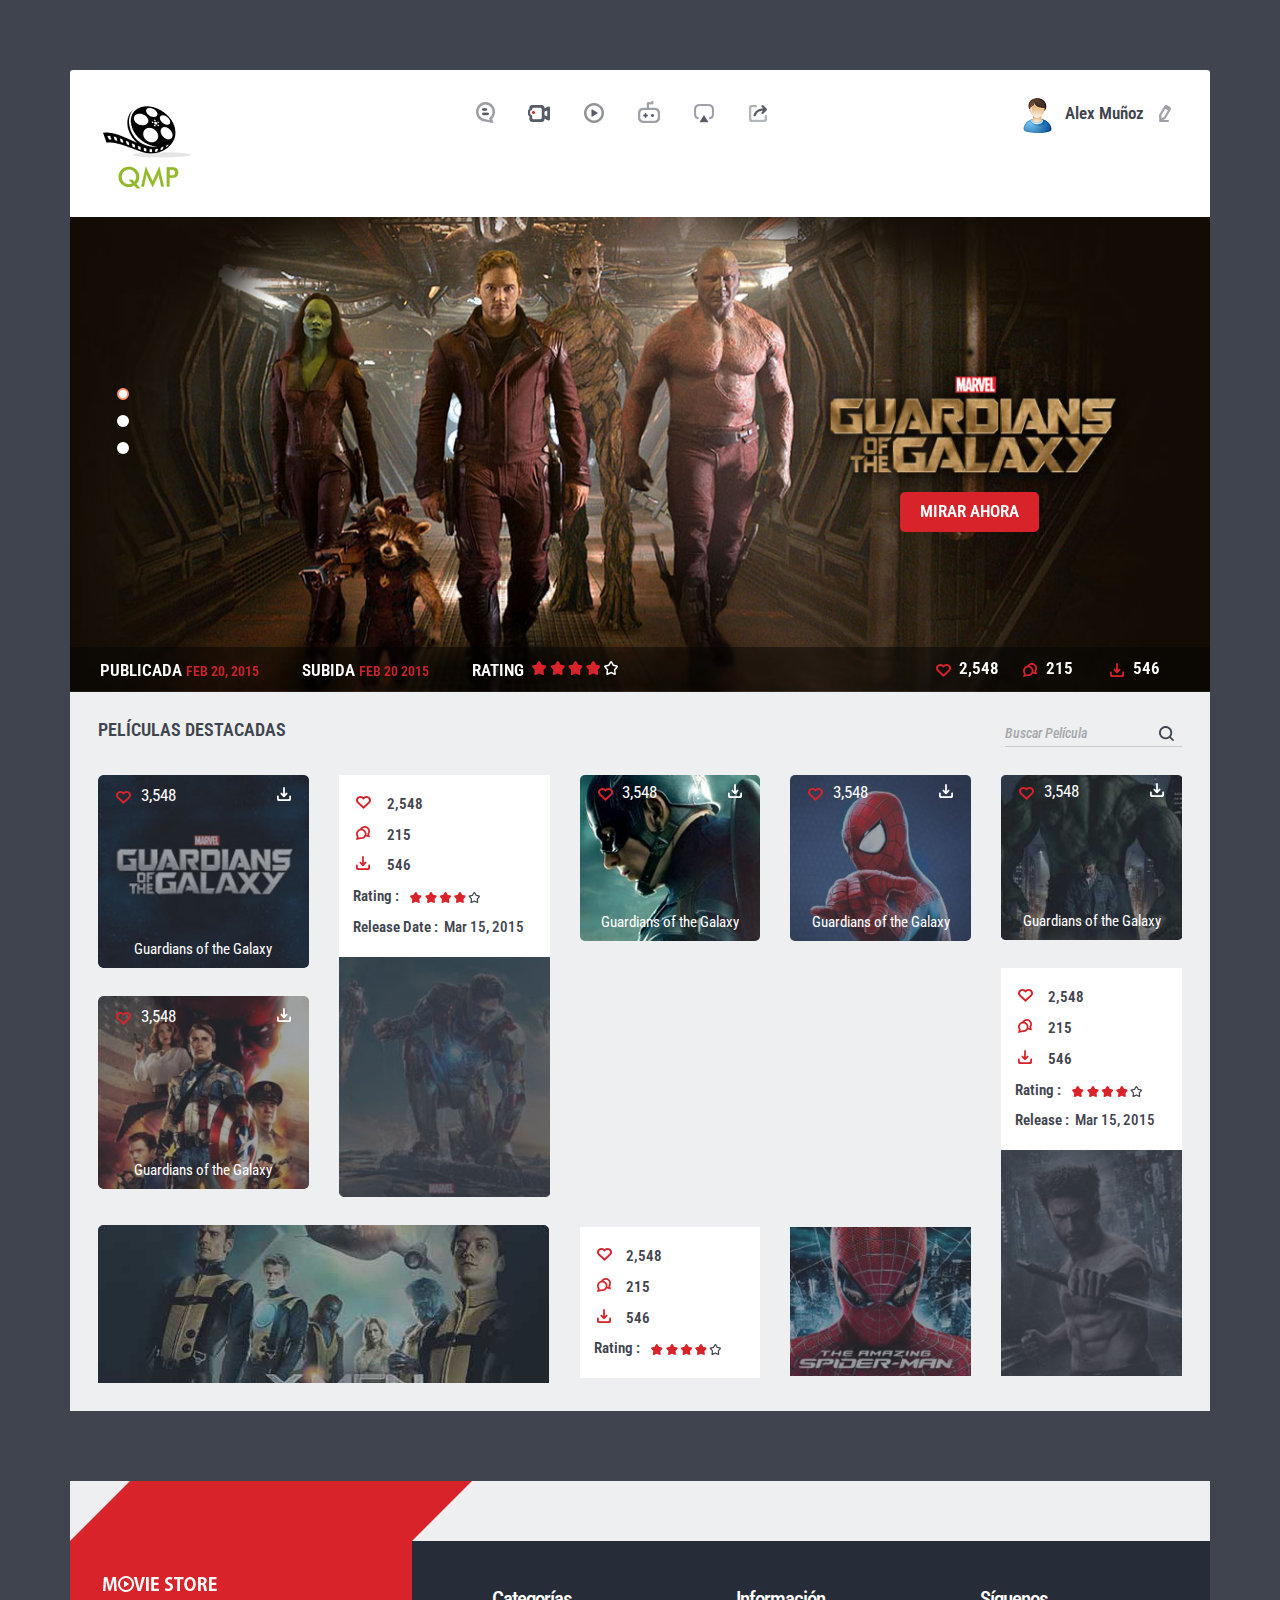
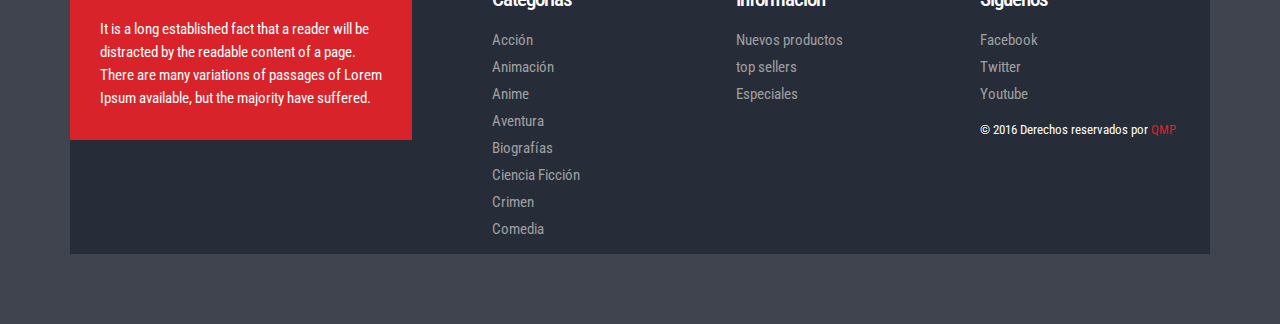
==== commit c59dd386: "modificación de menús" ====
--- a/index.html
+++ b/index.html
@@ -7,7 +7,7 @@
 <!DOCTYPE HTML>
 <html>
 <head>
-<title>Movie_store A Entertainment Category Flat Bootstarp Resposive Website Template | Home :: w3layouts</title>
+<title>QMP A Entertainment Category Flat Bootstarp Resposive Website Template | QMP</title>
 <meta name="viewport" content="width=device-width, initial-scale=1">
 <meta http-equiv="Content-Type" content="text/html; charset=utf-8" />
 <meta name="keywords" content="Movie_store Responsive web template, Bootstrap Web Templates, Flat Web Templates, Andriod Compatible web template, 
@@ -30,6 +30,8 @@
       });
     });
 </script>
+
+
 </head>
 <body>
 <div class="container">
@@ -38,12 +40,12 @@
 		    <div class="col-sm-3 logo"><a href="index.html"><img src="images/logo.png" alt=""/></a></div>
 		    <div class="col-sm-6 nav">
 			  <ul>
-				 <li> <span class="simptip-position-bottom simptip-movable" data-tooltip="comic"><a href="movie.html"> </a></span></li>
-				 <li><span class="simptip-position-bottom simptip-movable" data-tooltip="movie"><a href="movie.html"> </a> </span></li>
-				 <li><span class="simptip-position-bottom simptip-movable" data-tooltip="video"><a href="movie.html"> </a></span></li>
-				 <li><span class="simptip-position-bottom simptip-movable" data-tooltip="game"><a href="movie.html"> </a></span></li>
+				 <li> <span class="simptip-position-bottom simptip-movable" data-tooltip="Inicio"><a href="index.html"> </a></span></li>
+				 <li><span class="simptip-position-bottom simptip-movable" data-tooltip="Categorias"><a href="movie.html"> </a> </span></li>
+				 <li><span class="simptip-position-bottom simptip-movable" data-tooltip="Mis listas"><a href="movie.html"> </a></span></li>
+				 <li><span class="simptip-position-bottom simptip-movable" data-tooltip=""><a href="movie.html"> </a></span></li>
 				 <li><span class="simptip-position-bottom simptip-movable" data-tooltip="tv"><a href="movie.html"> </a></span></li>
-				 <li><span class="simptip-position-bottom simptip-movable" data-tooltip="more"><a href="movie.html"> </a></span></li>
+				 <li><span class="simptip-position-bottom simptip-movable" data-tooltip="más"><a href="movie.html"> </a></span></li>
 			 </ul>
 			</div>
 			<div class="col-sm-3 header_right">
@@ -51,7 +53,6 @@
 				 <li><img src="images/p1.png" alt=""/></li>
 				 <li><p><a href="login.html">Alex Muñoz </a></p></li>
 				 <li class="last"><i class="edit"> </i></li>
-				 <li><p><input type="text" placeholder="Buscar Película" class="search"/><input type="submit" value="Buscar" class="submit"/></p></li>
 				 <div class="clearfix"> </div>
 			   </ul>
 			   <div class="fix header">		
@@ -66,17 +67,17 @@
 	      <ul class="rslides" id="slider">
 	        <li><img src="images/banner.jpg" class="img-responsive" alt=""/>
 	        	<div class="button">
-			      <a href="#" class="hvr-shutter-out-horizontal">Watch Now</a>
+			      <a href="#" class="hvr-shutter-out-horizontal">Mirar ahora</a>
 			    </div>
 			</li>
 	        <li><img src="images/banner1.jpg" class="img-responsive" alt=""/>
 	        	<div class="button">
-			      <a href="#" class="hvr-shutter-out-horizontal">Watch Now</a>
+			      <a href="#" class="hvr-shutter-out-horizontal">Mirar ahora</a>
 			    </div>
 			</li>
 	        <li><img src="images/banner2.jpg" class="img-responsive" alt=""/>
 	        	<div class="button">
-			      <a href="#" class="hvr-shutter-out-horizontal">Watch Now</a>
+			      <a href="#" class="hvr-shutter-out-horizontal">Mirar ahora</a>
 			    </div>
 			</li>
 	      </ul>
@@ -84,8 +85,8 @@
 	    <div class="banner_desc">
 			    	<div class="col-md-9">
 			    		<ul class="list_1">
-			    			<li>Published <span class="m_1">Feb 20, 2015</span></li>
-			    			<li>Updated <span class="m_1">Feb 20 2015</span></li>
+			    			<li>Publicada <span class="m_1">Feb 20, 2015</span></li>
+			    			<li>Subida <span class="m_1">Feb 20 2015</span></li>
 			    			<li>Rating <span class="m_1"><img src="images/rating.png" alt=""/></span></li>
 			    		</ul>
 			    	</div>
@@ -100,10 +101,10 @@
       </div>
       <div class="content">
       	<div class="box_1">
-      	 <h1 class="m_2">Featurd Movies</h1>
+      	 <h1 class="m_2">Películas destacadas</h1>
       	 <div class="search">
 		    <form>
-				<input type="text" value="Search..." onfocus="this.value='';" onblur="if (this.value == '') {this.value ='';}">
+				<input type="text" value="Buscar Película" onfocus="this.value='';" onblur="if (this.value == '') {this.value ='';}">
 				<input type="submit" value="">
 		    </form>
 		</div>
@@ -261,22 +262,22 @@
 					</ul>
 		     </div>
 		     <div class="col_1_of_3 span_1_of_3">
-					<h3>Categorias</h3>
+					<h3>Información</h3>
 					<ul class="first">
-						<li><a href="#">Deporte</a></li>
-						<li><a href="#">Documentales</a></li>
-						<li><a href="#">Specials</a></li>
+						<li><a href="#">Nuevos productos</a></li>
+						<li><a href="#">top sellers</a></li>
+						<li><a href="#">Especiales</a></li>
 					</ul>
 		     </div>
 		     <div class="col_1_of_3 span_1_of_3">
-					<h3>Follow Us</h3>
+					<h3>Síguenos</h3>
 					<ul class="first">
 						<li><a href="#">Facebook</a></li>
 						<li><a href="#">Twitter</a></li>
 						<li><a href="#">Youtube</a></li>
 					</ul>
 					<div class="copy">
-				      <p>&copy; 2015 Template by <a href="http://w3layouts.com" target="_blank"> w3layouts</a></p>
+				      <p>&copy; 2016 Derechos reservados por <a href="index.html" target="_blank"> QMP</a></p>
 			        </div>
 		     </div>
 		    <div class="clearfix"> </div>
@@ -285,6 +286,6 @@
 		</div>
 	</div>
   </footer>
-</div>		
+</div>
 </body>
 </html>--- a/css/style.css
+++ b/css/style.css
@@ -0,0 +1,1689 @@
+/*
+Author: W3layout
+Author URL: http://w3layouts.com
+License: Creative Commons Attribution 3.0 Unported
+License URL: http://creativecommons.org/licenses/by/3.0/
+*/
+h4, h5, h6,
+h1, h2, h3 {margin-top: 0;}
+ul, ol {margin: 0;}
+p {margin: 0;}
+html, body{
+	font-family: 'Roboto Condensed', sans-serif;
+	background:#3f444e;
+}
+body a{
+	transition:0.5s all;
+	-webkit-transition:0.5s all;
+	-moz-transition:0.5s all;
+	-o-transition:0.5s all;
+	-ms-transition:0.5s all;
+}
+.container_wrap{
+	padding:5em 0;
+}
+.header_top{
+	background: #fff;
+padding:2em 1em 1.8em;
+border-top-left-radius: 3px;
+-webkit-border-top-left-radius: 3px;
+-moz-border-top-left-radius: 3px;
+-o-border-top-left-radius: 3px;
+border-top-right-radius: 3px;
+-webkit-border-top-right-radius: 3px;
+-moz-border-top-right-radius: 3px;
+-o-border-top-right-radius: 3px;
+}
+.logo{
+	margin-top: 4px;
+}
+/*---social-icons-----*/
+.nav {
+	text-align:center;
+	
+}
+.nav ul{
+	padding:0;
+	margin:0;
+	list-style:none;
+}
+.nav li{
+	
+	margin: 0px 4% 0px 0;
+	display:inline-block;
+}
+.nav li a {
+	height:30px;
+	width:30px;
+	display: block;
+}
+.nav li a:hover {
+	zoom: 1;
+	filter: alpha(opacity=50);
+	opacity: 0.8;
+	-webkit-transition: opacity .15s ease-in-out;
+	-moz-transition: opacity .15s ease-in-out;
+	-ms-transition: opacity .15s ease-in-out;
+	-o-transition: opacity .15s ease-in-out;
+	transition: opacity .15s ease-in-out;
+}
+/*--------social simptip--------*/
+[data-tooltip] {
+	position: relative;
+	display: inline-block;
+}
+[data-tooltip].simptip-position-bottom:before {
+	border-bottom-color:#d8232a;
+}
+[data-tooltip].simptip-position-bottom:after {
+	background-color:#d8232a;
+	color:#fff;
+	border-radius: 5px;
+	-webkit-border-radius: 5px;
+	-moz-border-radius: 5px;
+	-o-border-radius: 5px;
+}
+[data-tooltip]:before {
+	content: '';
+	position: absolute;
+	border-width: 6px;
+	border-style: solid;
+	border-color: rgba(0, 0, 0, 0);
+}
+[data-tooltip]:before, [data-tooltip]:after {
+	position: absolute;
+	visibility: hidden;
+	opacity: 0;
+	z-index: 999999;
+}
+[data-tooltip]:after {
+	height:25px;
+	padding:7px 12px 0;
+	font-size: 13px;
+	line-height: 11px;
+	content: attr(data-tooltip);
+	white-space: nowrap;
+	text-transform:uppercase;
+}
+[data-tooltip]:hover, [data-tooltip]:focus {
+	background-color: rgba(0, 0, 0, 0);
+}
+[data-tooltip]:hover:before, [data-tooltip]:hover:after, [data-tooltip]:focus:before, [data-tooltip]:focus:after {
+	visibility: visible;
+	opacity: 1;
+}
+.simptip-position-bottom.simptip-movable:before {
+	margin-top: -15px;
+}
+.simptip-position-bottom.simptip-movable:after {
+	margin-top: -3px;
+}
+.simptip-position-bottom:before, .simptip-position-bottom:after, .simptip-position-top:before, .simptip-position-top:after {
+	left: 32%;
+}
+.simptip-position-bottom:before, .simptip-position-bottom:after {
+	top: 140%;
+}
+.simptip-position-bottom:after, .simptip-position-top:after {
+	margin-left: -18px;
+}
+.simptip-position-right.simptip-movable:before, .simptip-position-right.simptip-movable:after, .simptip-position-left.simptip-movable:before, .simptip-position-left.simptip-movable:after, .simptip-position-top.simptip-movable:before, .simptip-position-top.simptip-movable:after, .simptip-position-bottom.simptip-movable:before, .simptip-position-bottom.simptip-movable:after {
+	-webkit-transition: all .1s linear;
+	-moz-transition: all .1s linear;
+	-o-transition: all .1s linear;
+	-ms-transition: all .1s linear;
+	transition: all .1s linear;
+}
+.simptip-position-bottom.simptip-movable:hover:before, .simptip-position-bottom.simptip-movable:hover:after {
+	-webkit-transform: translateY(10px);
+	-moz-transform: translateY(10px);
+	-ms-transform: translateY(10px);
+	-o-transform: translateY(10px);
+	transform: translateY(10px);
+}
+/*------------end social simptip----------------*/
+.nav li:nth-child(1) a{
+	background: url(../images/img_sprite.png) -7px -9px;
+}
+.nav li:nth-child(2) a{
+	background: url(../images/img_sprite.png) -49px -8px;
+}
+.nav li:nth-child(3) a{
+	background: url(../images/img_sprite.png) -90px -9px;
+}
+.nav li:nth-child(4) a{
+	background: url(../images/img_sprite.png) -130px -8px;
+}
+.nav li:nth-child(5) a{
+	background: url(../images/img_sprite.png) -175px -9px;
+}
+.nav li:nth-child(6) a{
+	background: url(../images/img_sprite.png) -216px -9px;
+}
+ul.header_right_box{
+	padding:0;
+	margin: 0 0 0 33%;
+	list-style:none;
+	
+}
+ul.header_right_box li{
+	float: left;
+	margin: 0 3%;
+}
+ul.header_right_box li p{
+	font-size:1.2em;
+font-weight: 600;
+
+margin-top: 4px;
+}
+ul.header_right_box li p a{
+	color:#3f444e;
+}
+ul.header_right_box li p a:hover{
+	text-decoration:none;
+	color:#d8232a;
+}
+i.edit{
+	width: 20px;
+	height: 25px;
+	background: url(../images/img_sprite.png) -258px -9px;
+	display: inline-block;
+}
+ul.header_right_box li.last{
+	margin-right:0;
+}
+/*--slider--*/
+/*--- slider-css --*/
+.slider {
+	position: relative;
+}
+.rslides {
+  position: relative;
+  list-style: none;
+  overflow: hidden;
+  width: 100%;
+  padding: 0;
+  margin: 0;
+}
+.rslides li {
+  -webkit-backface-visibility: hidden;
+  position: absolute;
+  display: none;
+  width: 100%;
+  left: 0;
+  top: 0;
+}
+.rslides li:first-child {
+  position: relative;
+  display: block;
+  float: left;
+}
+.rslides img {
+  display: block;
+  height: auto;
+  float: left;
+  width: 100%;
+  border: 0;
+}
+.caption{
+	width: 56%;
+	position: absolute;
+	top: 35%;
+	left: 20%;
+	text-align:center;
+}
+.caption h3{
+	color: #FFF;
+	font-weight: 700;
+	font-size: 1.8em;
+	text-transform: uppercase;
+}
+.caption p{
+	color: #FFF;
+	line-height: 1.5em;
+	font-size: 0.875em;
+	text-align: center;
+	margin:1em 0 1.5em 0;
+}
+a.morebtn{
+	background:#3D3D3D;
+	padding:0.8em 0;
+	display:block;
+	font-size:0.875em;
+	text-transform:uppercase;
+	color:#FFF;
+	width:20%;
+	margin:0 auto;
+	transition:0.5s all ease;
+	-webkit-transition:0.5s all ease;
+	-moz-transition:0.5s all ease;
+	-o-transition:0.5s all ease;
+	-ms-transition:0.5s all ease;
+}
+a.morebtn:hover{
+	background:#585686;
+}
+.callbacks_tabs a:after {
+	content: "\f111";
+	font-size: 0;
+	font-family: FontAwesome;
+	visibility: visible;
+	display: block;
+	height: 12px;
+	width: 12px;
+	display: inline-block;
+	background:#fff;
+	border-radius:50px;
+}
+.callbacks_here a:after{
+	border: 2px solid #fd926d;
+}
+.callbacks_tabs a{
+	visibility:hidden;
+}
+.callbacks_tabs li{
+	
+}
+ul.callbacks_tabs.callbacks1_tabs {
+	position: absolute;
+	bottom:50%;
+	z-index: 999;
+	left:0px;
+	list-style: none;
+}
+.callbacks_nav {
+  position: absolute;
+  -webkit-tap-highlight-color: rgba(0,0,0,0);
+  top: 50%;
+  left: 0;
+  opacity: 0.7;
+  z-index: 3;
+  text-indent: -9999px;
+  overflow: hidden;
+  text-decoration: none;
+  height:117px;
+  width:30px;
+  background: transparent url("../images/arrows.png") no-repeat left top;
+  margin-top: -45px;
+  }
+.callbacks_nav.next {
+  left: auto;
+  background-position: right top;
+  right: 0;
+ }
+/*-- responsive-mediaquries --*/
+@media(max-width:1024px){
+	.caption {
+		width: 63%;
+		top: 31%;
+		left: 19%;
+	}
+}
+@media(max-width:768px){
+	.caption {
+		width: 70%;
+		top: 22%;
+		left: 13%;
+	}
+	.caption h3{
+		font-size:1.5em;
+	}
+	a.morebtn {
+		width: 26%;
+	}
+	.callbacks_nav {
+	  	top: 55%;
+	 }
+}
+@media(max-width:640px){
+	.caption {
+		width: 70%;
+		top: 12%;
+		left: 13%;
+	}
+	.caption h3{
+		font-size:1.5em;
+	}
+	a.morebtn {
+		width: 30%;
+	}
+	.callbacks_tabs a:after {
+		height: 10px;
+		width: 10px;
+	}
+}
+@media(max-width:480px){
+	.caption {
+		width: 70%;
+		top: 14%;
+		left: 13%;
+	}
+	.callbacks_nav {
+	  	top: 60%;
+	 }
+	.caption p{
+		height:25px;
+		overflow:hidden;
+		margin:0.5em 0;
+	}
+	.caption h3{
+		font-size:1.4em;
+	}
+	a.morebtn {
+		width: 40%;
+		font-size:0.8em;
+	}
+	.callbacks_tabs a:after {
+		height:4px;
+		width: 4px;
+	}
+	ul.callbacks_tabs.callbacks1_tabs {
+		
+	}
+}
+@media(max-width:320px){
+	.caption {
+		width: 70%;
+		top: 14%;
+		left: 13%;
+	}
+	.callbacks_nav {
+	  	top: 63%;
+	 }
+	.caption p{
+		height:25px;
+		overflow:hidden;
+		margin:0.2em 0;
+	}
+	.caption h3{
+		font-size:1em;
+	}
+	a.morebtn {
+		width: 50%;
+		font-size: 0.8em;
+		padding:0.6em 0.5em; 
+	}
+	.callbacks_tabs a:after {
+		height:4px;
+		width: 4px;
+	}
+	ul.callbacks_tabs.callbacks1_tabs {
+		bottom: 10px;
+		left: 4px;
+	}
+}
+.button {
+display: block;
+z-index: 2;
+text-shadow: none;
+margin: 0;
+max-width: none;
+position: absolute;
+top:58%;
+right:15%;
+
+}
+.button a{
+	text-decoration: none;
+	color: #fff;
+	background: #d8232a;
+	padding: 8px 20px;
+	border-radius: 5px;
+	-webkit-border-radius: 5px;
+	-moz-border-radius: 5px;
+	-o-border-radius: 5px;
+	text-transform: uppercase;
+	font-weight: 600;
+	font-size: 1.2em;
+}
+
+/* Bounce To Right */
+
+/* Shutter Out Horizontal */
+.hvr-shutter-out-horizontal {
+  display: inline-block;
+  vertical-align: middle;
+  -webkit-transform: translateZ(0);
+  transform: translateZ(0);
+  box-shadow: 0 0 1px rgba(0, 0, 0, 0);
+  -webkit-backface-visibility: hidden;
+  backface-visibility: hidden;
+  -moz-osx-font-smoothing: grayscale;
+  position: relative;
+  background: #e1e1e1;
+  -webkit-transition-property: color;
+  transition-property: color;
+  -webkit-transition-duration: 0.3s;
+  transition-duration: 0.3s;
+}
+.hvr-shutter-out-horizontal:before {
+  content: "";
+  position: absolute;
+  z-index: -1;
+  top: 0;
+  bottom: 0;
+  left: 0;
+  right: 0;
+  background:#3f444e;
+  -webkit-transform: scaleX(0);
+  transform: scaleX(0);
+  -webkit-transform-origin: 50%;
+  transform-origin: 50%;
+  -webkit-transition-property: transform;
+  transition-property: transform;
+  -webkit-transition-duration: 0.3s;
+  transition-duration: 0.3s;
+  -webkit-transition-timing-function: ease-out;
+  transition-timing-function: ease-out;
+  border-radius: 5px;
+	-webkit-border-radius: 5px;
+	-moz-border-radius: 5px;
+	-o-border-radius: 5px;
+}
+.hvr-shutter-out-horizontal:hover, .hvr-shutter-out-horizontal:focus, .hvr-shutter-out-horizontal:active {
+  color: white;
+}
+.hvr-shutter-out-horizontal:hover:before, .hvr-shutter-out-horizontal:focus:before, .hvr-shutter-out-horizontal:active:before {
+  -webkit-transform: scaleX(1);
+  transform: scaleX(1);
+}
+.banner_desc {
+display: block;
+z-index: 2;
+text-shadow: none;
+margin: 0;
+max-width: none;
+position: absolute;
+top:90.5%;
+right: 0;
+width: 100%;
+padding: 10px 15px 5px;
+background: rgba(3, 3, 3, 0.45);
+}
+.grid_1{
+	padding-right:0!important;
+}
+ul.list_1, ul.list_3, ul.list_4{
+	padding:0;
+	margin:0;
+	list-style:none;
+}
+ul.list_1 li{
+	display: inline-block;
+color: #fff;
+text-transform: uppercase;
+font-weight: 600;
+font-size: 1.2em;
+margin-right:5%;
+}
+span.m_1{
+	font-size:14px;
+	color:#cb242a;
+}
+span.m_1 img{
+	vertical-align: text-bottom;
+}
+i.icon1, i.icon2, i.icon3{
+	width: 20px;
+height: 20px;
+background: url(../images/img_sprite.png) -7px -42px;
+float: left;
+margin-right: 8%;
+}
+ul.list_2 li{
+	display: inline-block;
+
+width: 32%;
+margin-right: 0;
+}
+ul.list_2 li p, ul.list_4 li p{
+	float: left;
+}
+i.icon2{
+	background: url(../images/img_sprite.png) -33px -42px;
+}
+i.icon3{
+	background: url(../images/img_sprite.png) -60px -42px;
+}
+.content{
+	background:#edeff0;
+	padding:2em;
+}
+.search {
+border-top: none;
+border-left: none;
+border-right: none;
+border-bottom: 1px solid #CACACA;
+background: none;
+position: relative;
+margin-bottom: 2em;
+float:right;
+}
+.search form input[type="text"] {
+padding: 3px 0;
+font-weight:500;
+font-size: 1em;
+color:#A6A8AB;
+border:none;
+outline: none;
+width: 76%;
+background: none;
+font-style: italic;
+}
+.search form input[type="submit"] {
+background: url('../images/search.png')no-repeat  3px -2px;
+width: 20px;
+height: 20px;
+border: none;
+cursor: pointer;
+outline: none;
+position: absolute;
+top: 23%;
+right: 8px;
+}
+h1.m_2{
+	float:left;
+	color:#3f444e;
+	font-size:1.3em;
+	text-transform:uppercase;
+	font-weight:600;
+}
+.grid_2 img{
+	border-radius:5px;
+	-webkit-border-radius:5px;
+	-moz-border-radius:5px;
+	-o-border-radius:5px;
+}
+.caption1{
+	position:relative;
+}
+ul.list_3{
+	position: absolute;
+	top:-184px;
+	left: 15px;
+	width:100%;
+}
+ul.list_3 li p, ul.list_5 li p{
+	float:left;
+	color:#fff;
+	font-size: 1.2em;
+}
+i.icon4{
+	width: 20px;
+height: 20px;
+background: url(../images/img_sprite.png) -85px -46px;
+display: inline-block;
+position: absolute;
+top: -184px;
+right: 15px;
+
+}
+i.icon5 {
+width: 20px;
+height: 20px;
+background: url(../images/img_sprite.png) -7px -42px;
+float: left;
+margin-right:4%;
+}
+p.m_3{
+	position: absolute;
+top: -30px;
+color: #fff;
+font-size: 1.1em;
+width: 100%;
+
+text-align: center;
+}
+.grid_2:hover, .row_2:hover, .m_5:hover, .m_6:hover, .m_7:hover, .m_8:hover{
+	
+	transition:0.5s all;
+	-webkit-transition:0.5s all;
+	-moz-transition:0.5s all;
+	-o-transition:0.5s all;
+	-ms-transition:0.5s all;
+	opacity:0.8;
+}
+.grid_2:hover i.icon4{
+	
+
+}
+.grid_3{
+	padding: 0;
+}
+.grid_4{
+	padding-left:0;
+}
+.grid_5{
+	
+}
+.col-md-6.grid_7 {
+padding-right: 0;
+}
+.col-md-2.grid_6 {
+padding: 0;
+}
+.col_1{
+	margin-top:2em;
+}
+.col_2{
+	background:#fff;
+}
+ul.list_4{
+	padding:1em;
+}
+ul.list_4 li, ul.list_6 li{
+	color:#3f444e;
+	
+	font-weight: 600;
+	font-size: 1.1em;
+}
+ul.list_4 li, ul.list_6 li{
+	display:flex;
+	line-height: 2em;
+}
+span.m_4{
+	font-weight:500;
+}
+.row_2{
+	margin-top:2em;
+}
+ul.list_5{
+	position: absolute;
+	top:-160px;
+	left: 15px;
+	width:100%;
+	margin:0;
+	padding:0;
+	list-style:none;
+}
+ul.list_7{
+	top:-208px;
+}
+i.icon6 {
+	top: -160px;
+}
+i.icon7{
+	top: -208px;
+}
+.video iframe{
+	min-height:225px;
+	padding:0 15px;
+	margin-top:2em;
+}
+.row_5{
+	margin-top:2em;
+}
+.col_3{
+	margin-top:2em;
+}
+/*--footer--*/
+
+#footer {
+float: left;
+overflow: hidden;
+width: 100%;
+margin-bottom:5em;
+}
+#footer-3d {
+background-color:#edeff0;
+}
+#footer-3d {
+float: left;
+overflow: hidden;
+width: 100%;
+height: 60px;
+}
+
+#footer-3d .first-widget-bend {
+float: left;
+overflow: hidden;
+width: 30%;
+height: 60px;
+margin-left: 30px;
+-webkit-transform: skewX(-45deg);
+-moz-transform: skewX(-45deg);
+transform: skewX(-45deg);
+}
+.first-widget-bend {
+background-color:#d8232a;
+}
+#footer-widgets.gp-footer-larger-first-col {
+padding: 0;
+}
+#footer-widgets {
+background-color:#262C38;
+}
+#footer-widgets {
+float: left;
+overflow: hidden;
+padding: 50px 0 10px;
+width: 100%;
+}
+.gp-container {
+position: relative;
+margin: 0 auto;
+z-index: 1;
+}
+.gp-footer-larger-first-col .footer-1 {
+
+line-height: 23px;
+font-weight: 400;
+font-style: normal;
+color: #ffffff;
+font-size: 15px;
+opacity: 1;
+visibility: visible;
+-webkit-transition: opacity 0.24s ease-in-out;
+-moz-transition: opacity 0.24s ease-in-out;
+transition: opacity 0.24s ease-in-out;
+}
+.gp-footer-larger-first-col .footer-1 {
+background-color:#d8232a;
+}
+.gp-footer-larger-first-col .footer-1 {
+width: 30%;
+margin-right:7%;
+padding: 30px;
+float: left;
+}
+.col_1_of_3:first-child {
+margin-left: 0;
+}
+.span_1_of_3 {
+width:19.8%;
+}
+.col_1_of_3{
+display: block;
+float: left;
+margin:4% 0 1% 1.6%;
+}
+.span_1_of_3 h3 {
+margin-bottom:15px;
+
+
+font-size:1.5em;
+line-height: 1.2;
+margin-top: 0px;
+letter-spacing: -1px;
+color: #fff;
+}
+ul.first{
+	padding:0;
+	margin:0;
+	list-style:none;
+}
+ul.first li a {
+color: #A0A0A0;
+font-size: 15px;
+-moz-transition: background 0.5s ease;
+-o-transition: background 0.5s ease;
+-webkit-transition: background 0.5s ease;
+line-height: 1.8em;
+}
+ul.first li a:hover{
+	text-decoration:none;
+	color:#d8232a;
+}
+.footer_box{
+	
+}
+.copy p{
+	color:#fff;
+	font-size:13px;
+	margin-top:1em;
+}
+.copy p a{
+	color:#d8232a;
+}
+/*--movie--*/
+.movie-test-dark {
+background-color:#fff;
+}
+.movie-test {
+width: 50%;
+float: left;
+margin-bottom: 8px;
+}
+.movie-test-left .movie__images {
+float: left;
+}
+.movie-test .movie__images {
+width: 50%;
+border: none;
+position: relative;
+}
+
+.movie-test .movie-beta__link:after {
+content: '';
+background-color: rgba(255, 255, 255, 0);
+width: 100%;
+height: 100%;
+position: absolute;
+top: 0;
+left: 0;
+-webkit-transition: 0.3s;
+transition: 0.3s;
+z-index: 19;
+}
+.movie-test .movie-beta__link:hover:after {
+background-color: rgba(255, 255, 255, 0.4);
+}
+
+.movie-test .movie__info {
+overflow: hidden;
+padding: 17px 17px;
+position: relative;
+margin: 0;
+background: #fff;
+}
+a.movie__title{
+	color:#000;
+	font-weight:600;
+	font-size:1.1em;
+}
+.movie-test-right .movie__images {
+float: right;
+}
+ul.list_6{
+	padding:0;
+	margin:0;
+	list-style:none;
+}
+p.movie__option a{
+	font-weight:500;
+	font-size:1em;
+	color:#000;
+}
+.movie_img{
+	margin-bottom:2em;
+}
+#flexiselDemo1, #flexiselDemo3 {
+	display: none;
+}
+.nbs-flexisel-container {
+	position: relative;
+	max-width: 100%;
+}
+.nbs-flexisel-ul {
+	position: relative;
+	width: 9999px;
+	margin: 0px;
+	padding: 0px;
+	list-style-type: none;
+	text-align: center;
+}
+.nbs-flexisel-inner {
+	overflow: hidden;
+	margin: 0 auto;
+}
+.nbs-flexisel-item {
+	float: left;
+	margin:0px;
+	padding:0px;
+	cursor: pointer;
+	position: relative;
+	line-height: 0px;
+}
+.nbs-flexisel-item > img {
+	cursor: pointer;
+	position: relative;
+	margin-top:10px;
+	margin-bottom: 10px;
+	max-width:350px;
+	max-height:500px;
+}
+.grid-flex{
+	margin:10px 0 20px 0;
+	font-family: 'Roboto', sans-serif;
+}
+.nbs-flexisel-item a {
+	color: #000;
+	font-size:0.8125em;
+	text-transform:uppercase;
+}
+.nbs-flexisel-item a:hover{
+	color:#555;
+}
+.nbs-flexisel-item p {
+	color: #000;
+	font-size: 0.85em;
+	padding-top: 25px;
+}
+.nbs-flexisel-item > img {
+	cursor: pointer;
+	positon: relative;
+}
+/*** Navigation ***/
+.nbs-flexisel-nav-left, .nbs-flexisel-nav-right {
+	width: 45px;
+	height: 45px;
+	position: absolute;
+	cursor: pointer;
+	z-index: 100;
+	margin-top:-2em;
+}
+.nbs-flexisel-nav-left {
+	left: 0px;
+	background: url(../images/img-sprite.png) no-repeat -15px -113px;
+}
+.nbs-flexisel-nav-right {
+	right: 0px;
+	background: url(../images/img-sprite.png) no-repeat -76px -113px;
+}
+h1.recent {
+padding: 0 15px;
+margin: 1em 0;
+color: #000;
+}
+h2.m_3{
+	padding: 0 15px;
+
+color: #000;
+margin-bottom:1em;
+}
+.down_btn {
+margin-top: 3em;
+}
+.btn1 {
+padding:12px 20px;
+outline: none;
+
+font-size: 1.2em;
+color:#fff;
+text-decoration: none;
+text-transform: uppercase;
+background: #d8232a;
+}
+.btn1 span {
+width: 20px;
+height: 20px;
+background: url(../images/img_sprite.png) -85px -49px;
+display: inline-block;
+vertical-align: middle;
+margin-right: 2%;
+text-decoration: none;
+}
+a.btn1:hover{
+	background:#3f444e;
+	color:#fff;
+	text-decoration:none;
+}
+/*--single--*/
+.images_3_of_2 {
+width: 37.2%;
+float: left;
+margin-right: 2.6%;
+}
+.span_3_of_2 {
+width: 59.3333%;
+}
+.desc1 {
+display: block;
+float: left;
+}
+.movie_image {
+position: relative;
+border: 2px solid #d8232a;
+}
+.movie_rating {
+width: 47px;
+height: 47px;
+padding-top: 10px;
+-webkit-border-radius: 24px;
+-moz-border-radius: 24px;
+border-radius: 24px;
+background-color: #d8232a;
+border: solid 3px #fff;
+font: 16px 'Roboto', sans-serif;
+color: #fff;
+text-align: center;
+font-weight: bold;
+position: absolute;
+top: 6px;
+left: 6px;
+}
+.movie_rate {
+position: relative;
+padding: 20px 17px 19px;
+border: 2px solid #d8232a;
+border-top: none;
+
+color: #4c4145;
+}
+.movie .movie__rate .score {
+display: inline-block;
+padding-left: 15px;
+}
+.rating_desc{
+	float:left;
+}
+.rating_desc p{
+	color:#000;
+	font-size:1.2em;
+}
+/**/
+/* ratings */
+/**/
+.sky-form .rating {
+	margin-bottom: 4px;
+	font-size: 15px;
+	line-height: 27px;
+	color: #404040;
+}
+.sky-form .rating:last-child {
+	margin-bottom: 0;
+}
+.sky-form .rating input {
+	position: absolute;
+	left: -9999px;
+}
+.sky-form .rating label {
+	display: block;
+	float: right;
+	height: -4px;
+	cursor: pointer;
+}
+.sky-form [class^="icon-"] {
+	display: block;
+    width: 20px;
+    height: 20px;
+    background: url('../images/star.png') 0 1px;
+    float:left;
+    font-family: FontAwesome;
+    font-style: normal;
+    font-weight: normal;
+  -webkit-font-smoothing: antialiased;
+}
+/**/
+/* checked state */
+/**/
+.sky-form .radio input + i:after {
+	background-color: #2da5da;	
+}
+.sky-form .checkbox input + i:after {
+	color: #2da5da;
+}
+.sky-form .radio input:checked + i,
+.sky-form .checkbox input:checked + i,
+.sky-form .toggle input:checked + i {
+	border-color: #2da5da;	
+}
+.sky-form .rating input:checked ~ label {
+	color: #2da5da;	
+	 background: url('../images/star.png') 0 -16px;
+	display: -webkit-box;
+}
+p.movie_option {
+font-size: 15px;
+margin-bottom: 15px;
+}
+p.movie_option a{
+	color:#555;
+}
+
+p.m_4{
+	color: #888;
+font-size: 1em;
+line-height: 1.8em;
+margin:3em 0;
+}
+ul.single_list {
+	margin-bottom: 30px;
+	padding: 30px 0 0;
+	list-style: none;
+	margin: 0;
+}
+ul.single_list li {
+padding-bottom: 30px;
+}
+.title {
+	color:#000;
+	font-size:1.1em;
+	font-weight: 600;
+	margin: 0 0 10px 0;
+}
+.title a{
+	color:#000;
+}
+.title a:hover{
+	color:red;
+	text-decoration:none;
+}
+.list li {
+	padding-bottom: 30px;
+}
+.data {
+	float: left;
+	width: 93.5%;
+}
+li.middle {
+	padding: 0 0px 0 70px;
+	margin-bottom: 30px;
+}
+li.last-comment {
+	padding: 0 0px 0 140px;
+	margin-bottom: 30px;
+}
+.data p, .data-middle, .data-last p{
+	color: #999;
+font-size: 1em;
+line-height: 1.5em;
+}
+.preview {
+	float: left;
+	width: 5.5%;
+	margin-right:1%;
+}
+.data-middle {
+	float: left;
+	width: 92.5%;
+}
+.data-last {
+	float: left;
+	width: 92.5%;
+}
+.single h1{
+	color:#000;
+	font-size:25px;
+	margin:3em 0 0;
+}
+.to input[type="text"] {
+padding: 10px;
+width:30%;
+font-size:1.1em;
+
+margin: 10px 0;
+border: none;
+color: #999;
+background:#fff;
+float: left;
+outline: none;
+}
+.text input[type="text"], .text textarea {
+width: 70%;
+font-size: 1.1em;
+margin: 10px 0;
+border: none;
+color: #999;
+outline: none;
+background: #fff;
+height: 120px;
+padding: 10px;
+resize: none;
+}
+.form-submit1 input[type="submit"] {
+color: #FFF;
+font-size: 1.1em;
+font-weight: normal;
+padding: 10px 20px;
+text-transform: uppercase;
+background:#d8232a;
+display: inline-block;
+-webkit-transition: all 0.3s ease-out;
+-moz-transition: all 0.3s ease-out;
+-ms-transition: all 0.3s ease-out;
+-o-transition: all 0.3s ease-out;
+transition: all 0.3s ease-out;
+border: none;
+cursor: pointer;
+outline: none;
+}
+.form-submit1 input[type="submit"]:hover{
+	background: #3f444e;
+}
+/*--login--*/
+.login-left h3, .login-right h3 {
+	color:#000;
+	font-size: 1.5em;
+	
+	
+	padding-bottom: 0.5em;
+}
+.login-left p, .login-right p {
+	color:#999;
+	display: block;
+	font-size:1em;
+	margin: 0 0 1.5em 0;
+	line-height: 1.5em;
+}
+.acount-btn {
+	background: #d8232a;
+color: #FFF;
+font-size: 1em;
+padding: 7px 10px;
+transition: 0.5s all;
+-webkit-transition: 0.5s all;
+-moz-transition: 0.5s all;
+-o-transition: 0.5s all;
+display: inline-block;
+text-transform: uppercase;
+}
+.acount-btn:hover, .login-right input[type="submit"]:hover{
+	background:#3f444e;
+	text-decoration:none;
+	color:#fff;
+}
+.login-right form {
+	padding: 1em 0;
+}
+.login-right form div {
+	padding: 0 0 1.5em 0;
+}
+.login-right span {
+	color: #999;
+	font-size:0.95em;
+	
+	display: block;
+	
+}
+.login-right input[type="text"] {
+	border: 1px solid #E4E4E4;
+	outline-color:#d8232a;
+	width: 96%;
+	font-size:0.8125em;
+	padding:10px;
+	-webkit-appearance: none;
+}
+.login-right input[type="submit"] {
+	background: #d8232a;
+	color: #FFF;
+	font-size:1em;
+	padding:7px 10px;
+	transition: 0.5s all;
+	-webkit-transition: 0.5s all;
+	-moz-transition: 0.5s all;
+	-o-transition: 0.5s all;
+	display: inline-block;
+	text-transform: uppercase;
+	border:none;
+	outline:none;
+}
+.login-right input[type="submit"]:hover{
+	background:#000;
+}
+a.forgot {
+	font-size: 0.85em;
+color: #000;
+}
+h4.title {
+	color: #000;
+	margin-bottom: 0.5em;
+	
+	text-transform: uppercase;
+	border-bottom: 1px solid #DFDDDD;
+	padding-bottom: 13px;
+}
+p.cart {
+	color: #999;
+	line-height: 1.8em;
+}
+/*--register--*/
+.register-top-grid h3, .register-bottom-grid h3 {
+	color:#000;
+	font-size:1.5em;
+	padding-bottom:20px;
+	margin: 0;
+	
+}
+.register-top-grid div, .register-bottom-grid div {
+	width: 48%;
+	float: left;
+	margin: 10px 0;
+}
+.register-top-grid span, .register-bottom-grid span {
+	color:#999;
+	
+	display: block;
+	
+	font-size:1em;
+}
+.register-top-grid input[type="text"], .register-bottom-grid input[type="text"] {
+	border: 1px solid #EEE;
+	outline-color:#FF5B36;
+	width: 96%;
+	font-size: 1em;
+	padding: 0.5em;
+	-webkit-appearance: none;
+}
+.checkbox {
+	margin-bottom: 4px;
+	padding-left: 27px;
+	font-size: 1.1em;
+	line-height: 27px;
+	cursor: pointer;
+}
+.checkbox {
+	position: relative;
+	color:#999;
+	font-weight:500;
+}
+.checkbox:last-child {
+	margin-bottom: 0;
+}
+.news-letter {
+	color: #555;
+	font-weight:600;
+	font-size: 0.85em;
+	margin-bottom: 1em;
+	display: block;
+	text-transform: uppercase;
+	transition: 0.5s all;
+	-webkit-transition: 0.5s all;
+	-moz-transition: 0.5s all;
+	-o-transition: 0.5s all;
+	clear: both;
+}
+.checkbox i {
+	position: absolute;
+	bottom: 5px;
+	left: 0;
+	display: block;
+	width:20px;
+	height:20px;
+	outline: none;
+	border: 2px solid #D2CF99;
+}
+.checkbox input + i:after {
+	content: '';
+	background: url("../images/tick1.png") no-repeat 1px 2px;
+	top: -1px;
+	left: -1px;
+	width: 15px;
+	height: 15px;
+	font: normal 12px/16px FontAwesome;
+	text-align: center;
+}
+.checkbox input + i:after {
+	position: absolute;
+	opacity: 0;
+	transition: opacity 0.1s;
+	-o-transition: opacity 0.1s;
+	-ms-transition: opacity 0.1s;
+	-moz-transition: opacity 0.1s;
+	-webkit-transition: opacity 0.1s;
+}
+.checkbox input {
+	position: absolute;
+	left: -9999px;
+}
+.checkbox input:checked + i:after {
+	opacity: 1;
+}
+.news-letter:hover {
+	color:#00BFF0;
+}
+.register-but{
+	
+}
+.register-but form input[type="submit"] {
+	background: #df1f26;
+color: #FFF;
+font-size: 1em;
+padding: 7px 20px;
+transition: 0.5s all;
+-webkit-transition: 0.5s all;
+-moz-transition: 0.5s all;
+-o-transition: 0.5s all;
+display: inline-block;
+text-transform: uppercase;
+border: none;
+outline: none;
+}
+.register-but input[type="submit"]:hover {
+	background:#3f444e;
+}
+div.register-bottom-grid {
+	margin-top:3em;
+}
+/*--responsive design--*/
+@media only screen and (max-width:1024px) {
+ul.header_right_box {
+	margin: 0 0 0 17%;
+}
+.banner_desc {
+	top: 88.5%;
+}
+ul.list_4 {
+	padding: 0.5em;
+}
+ul.list_4 li, ul.list_6 li {
+	font-size: 0.95em;
+}
+ul.list_3 {
+	top: -150px;
+}
+i.icon4 {
+	top: -150px;
+}
+ul.list_5 {
+	top: -120px;
+	left:5px;
+}
+i.icon6{
+	top: -120px;
+}
+p.m_3 {
+	top: -43px;
+	font-size: 1em;
+}
+.video iframe {
+	min-height: 180px;
+}
+.movie-test .movie__info {
+	padding: 6px 6px;
+}
+}
+@media only screen and (max-width:920px) {
+ul.header_right_box {
+	margin: 0;
+}	
+.nav li {
+	margin: 0px 3% 0px 0;
+}
+.col-sm-3.header_right {
+	padding-left: 0;
+}
+ul.header_right_box li {
+	margin: 0 1%;
+}
+ul.list_1 li {
+	font-size: 1em;
+}
+.banner_desc {
+	top: 78.5%;
+}
+.grid_2 {
+	text-align:center;
+}
+.grid_2 img, .col_2 img, .row_2 img, .m_6 img, .m_7 img{
+	display:inline-block;	
+}
+ul.list_3, ul.list_5{
+	top: -215px;
+	width: 30%;
+	left: 210px;
+}
+i.icon4 {
+	top: -215px;
+	right: 220px;
+}
+.col_2, .row_2, .m_6, .m_7 {
+	text-align: center;
+}
+.row_2, .grid_2{
+	margin-bottom:2em;
+} 
+.m_7{
+	margin-top:2em;
+}
+.nbs-flexisel-item > img {
+	max-width: 100%;
+	max-height: 100%;
+}
+.col-md-9.movie_box {
+	margin-bottom: 2em;
+}
+.login-right {
+	margin-top: 3em;
+}
+.login-left h3, .login-right h3 {
+	padding-bottom: 0;
+}
+p.text{
+	display:none;
+}
+.gp-footer-larger-first-col .footer-1 {
+	padding: 20px;
+}
+}
+@media only screen and (max-width:640px) {
+ul.header_right_box {
+	text-align: center;
+}	
+ul.header_right_box li {
+	display: inline-block;
+	float: none;
+}
+.logo {
+	margin:0 0 10px;
+	text-align: center;
+}
+.header_top {
+	padding: 1em 1em 0.8em;
+}
+.nav li {
+	margin: 0px 1% 0px 0;
+}
+.banner_desc {
+	top: 73.5%;
+}
+.button {
+	top: 40%;
+}
+.movie_rate {
+	padding: 10px 5px 8px;
+}
+}
+@media only screen and (max-width:600px) {
+.button a {
+	padding: 6px 10px;
+	font-weight: 600;
+	font-size: 0.85em;
+}	
+.banner_desc {
+	top: 54.5%;
+	padding: 5px;
+}
+ul.list_1 li {
+	font-size: 0.85em;
+}
+.span_1_of_3 {
+	width: 100%;
+	float: none;
+}
+.gp-footer-larger-first-col .footer-1 {
+	width: 100%;
+	padding:10px;
+	float:none;
+}
+.footer_box {
+	padding: 2em;
+	text-align: center;
+}
+.movie-test {
+	width: 100%;
+	float: none;
+}
+.content {
+	padding: 1em;
+}
+h2.m_3 {
+	font-size: 22px;
+}
+h1.recent {
+	font-size:22px;
+}
+.images_3_of_2 {
+	width: 100%;
+	float: none;
+	margin-right: 0;
+}
+.span_3_of_2 {
+	width: 100%;
+	margin-top:2em;
+}
+.desc1 {
+	float: none;
+}
+.to input[type="text"] {
+	width: 45%;
+}
+.text input[type="text"], .text textarea {
+	width: 100%;
+}
+.form-submit1 input[type="submit"] {
+	font-size: 1em;
+	padding: 7px 10px;
+}
+.preview {
+	width: 13.5%;
+	margin-right:2%;
+}
+.data {
+	width: 83.5%;
+}
+li.middle {
+	padding: 0 0px 0 30px;
+	margin-bottom: 0;
+}
+.data-middle {
+	width: 83.5%;
+}
+li.last-comment {
+	padding: 0 0px 0 60px;
+	margin-bottom: 0;
+}
+.data-last {
+	width: 82.5%;
+}
+}
+@media only screen and (max-width:320px) {
+.banner_desc{
+	display:none;
+}	
+.search {
+	float: right;
+	width: 40%;
+}
+h1.m_2 {
+	font-size: 1.1em;
+	margin-top: 6px;
+}
+i.icon4 {
+	top: -200px;
+	right: 8px;
+}
+ul.list_3, ul.list_5 {
+	top: -200px;
+	width: 30%;
+	left: 10px;
+}
+.grid_7, .grid_4, .content_right, .content_right-box, .grid_5, .m_6, .movie_box, .login-left, .login-right{
+	padding: 0;
+}
+.video iframe {
+	padding:0;
+	margin-top:0;
+}
+h2.m_3 {
+	font-size: 18px;
+	padding: 0;
+}
+.single h1 {
+	font-size: 20px;
+	margin: 2em 0 0;
+}
+.to input[type="text"] {
+	width: 48%;
+}
+}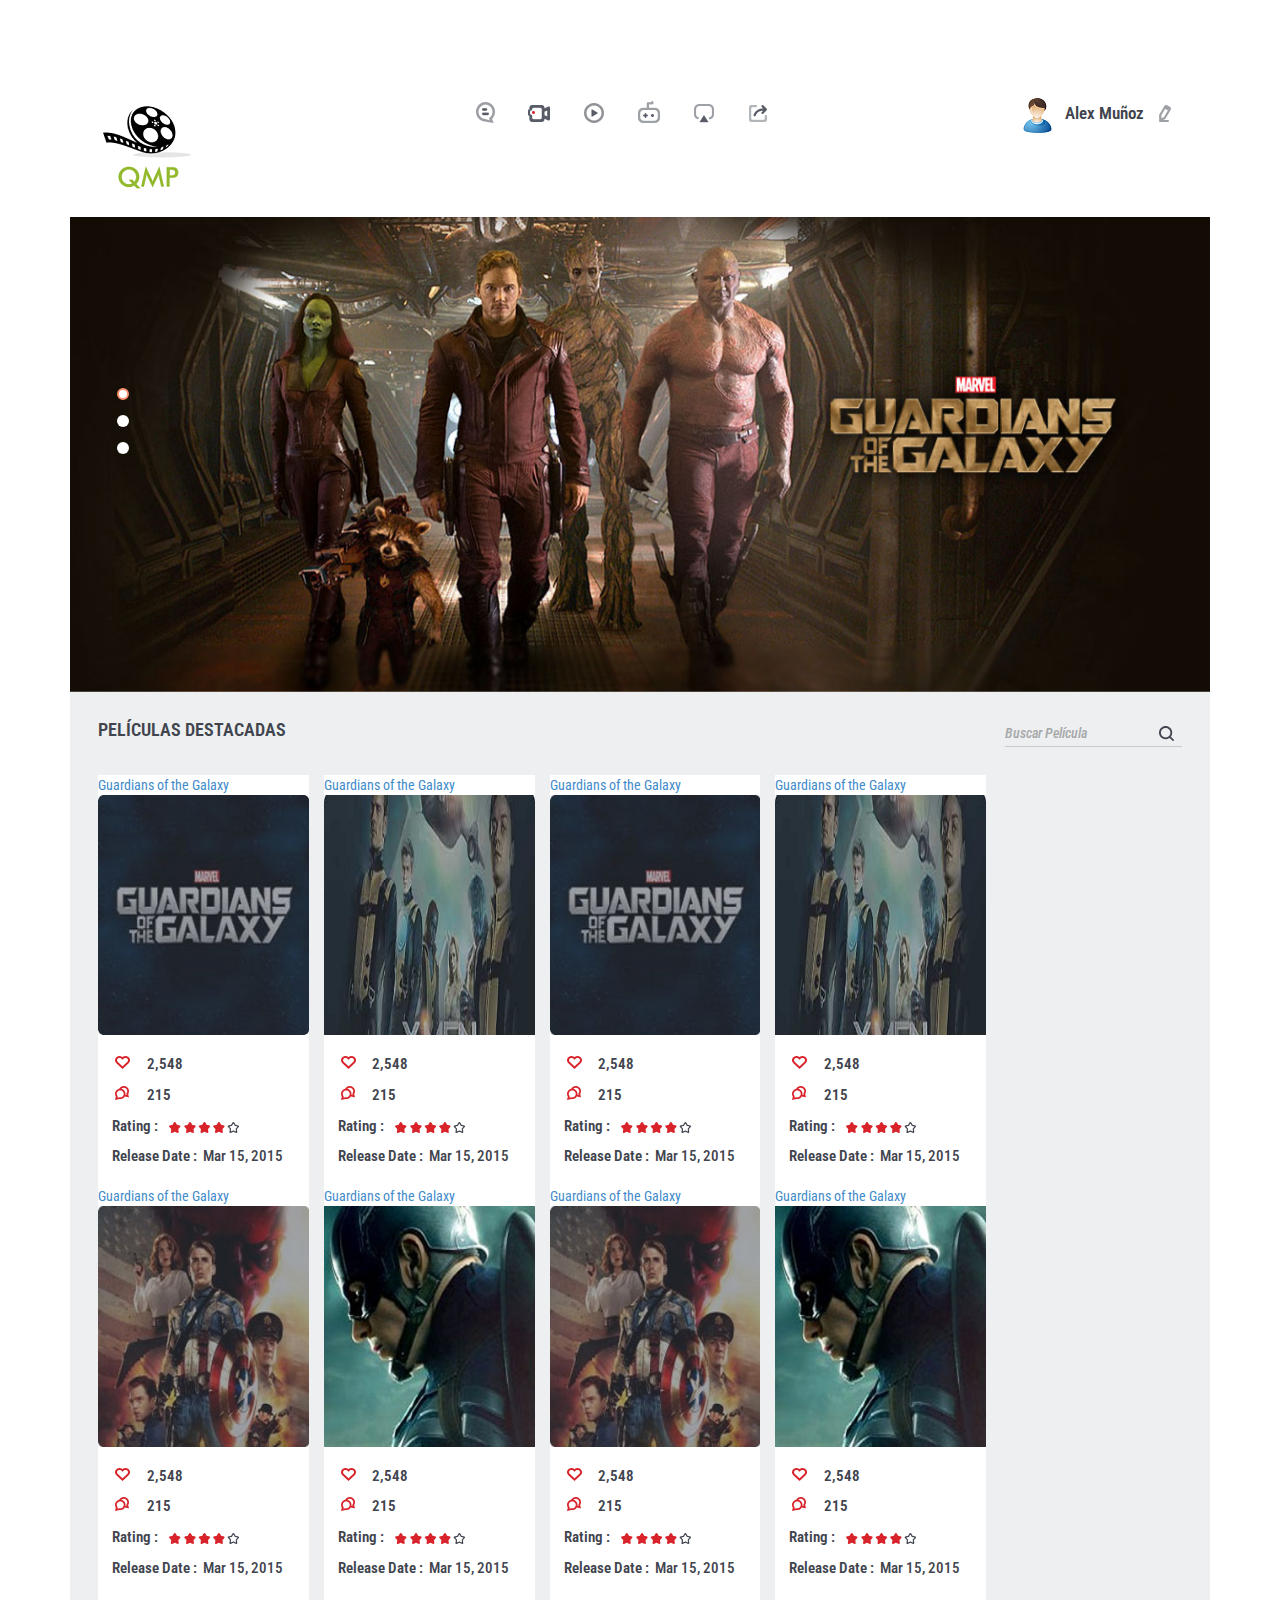
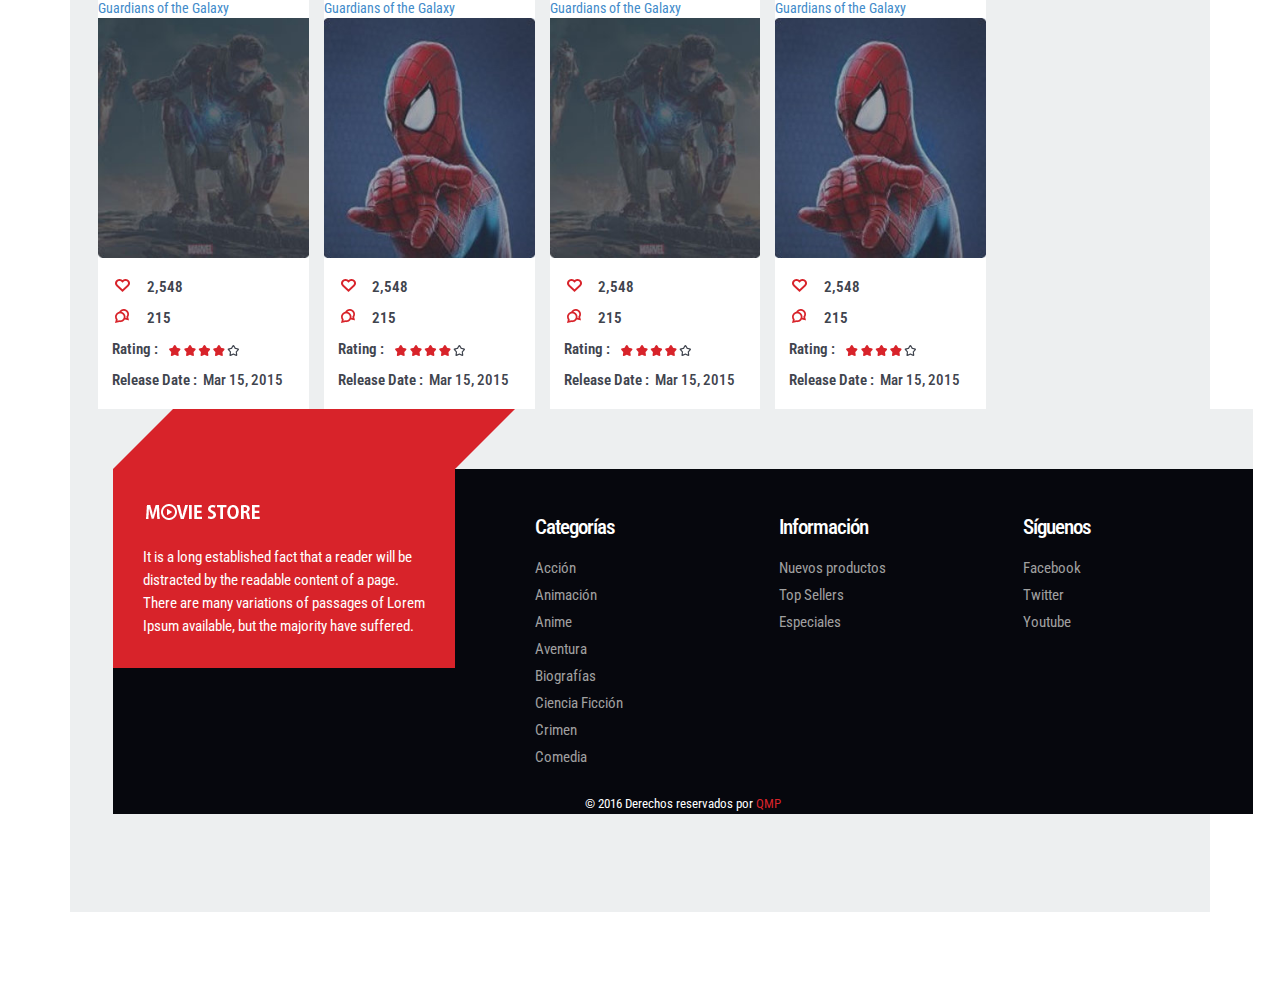
==== commit d09f1bbf: "cambios en general" ====
--- a/index.html
+++ b/index.html
@@ -1,291 +1,416 @@
-<!--A Design by W3layouts
-Author: W3layout
-Author URL: http://w3layouts.com
-License: Creative Commons Attribution 3.0 Unported
-License URL: http://creativecommons.org/licenses/by/3.0/
--->
-<!DOCTYPE HTML>
-<html>
-<head>
-<title>QMP A Entertainment Category Flat Bootstarp Resposive Website Template | QMP</title>
-<meta name="viewport" content="width=device-width, initial-scale=1">
-<meta http-equiv="Content-Type" content="text/html; charset=utf-8" />
-<meta name="keywords" content="Movie_store Responsive web template, Bootstrap Web Templates, Flat Web Templates, Andriod Compatible web template, 
-Smartphone Compatible web template, free webdesigns for Nokia, Samsung, LG, SonyErricsson, Motorola web design" />
-<script type="application/x-javascript"> addEventListener("load", function() { setTimeout(hideURLbar, 0); }, false); function hideURLbar(){ window.scrollTo(0,1); } </script>
-<link href="css/bootstrap.css" rel='stylesheet' type='text/css' />
-<link href="css/style.css" rel="stylesheet" type="text/css" media="all" />
-<!-- start plugins -->
-<script type="text/javascript" src="js/jquery-1.11.1.min.js"></script>
-<link href='http://fonts.googleapis.com/css?family=Roboto+Condensed:100,200,300,400,500,600,700,800,900' rel='stylesheet' type='text/css'>
-<script src="js/responsiveslides.min.js"></script>
-<script>
-    $(function () {
-      $("#slider").responsiveSlides({
-      	auto: true,
-      	nav: true,
-      	speed: 500,
-        namespace: "callbacks",
-        pager: true,
-      });
-    });
-</script>
-
-
-</head>
-<body>
-<div class="container">
-	<div class="container_wrap">
-		<div class="header_top">
-		    <div class="col-sm-3 logo"><a href="index.html"><img src="images/logo.png" alt=""/></a></div>
-		    <div class="col-sm-6 nav">
-			  <ul>
-				 <li> <span class="simptip-position-bottom simptip-movable" data-tooltip="Inicio"><a href="index.html"> </a></span></li>
-				 <li><span class="simptip-position-bottom simptip-movable" data-tooltip="Categorias"><a href="movie.html"> </a> </span></li>
-				 <li><span class="simptip-position-bottom simptip-movable" data-tooltip="Mis listas"><a href="movie.html"> </a></span></li>
-				 <li><span class="simptip-position-bottom simptip-movable" data-tooltip=""><a href="movie.html"> </a></span></li>
-				 <li><span class="simptip-position-bottom simptip-movable" data-tooltip="tv"><a href="movie.html"> </a></span></li>
-				 <li><span class="simptip-position-bottom simptip-movable" data-tooltip="más"><a href="movie.html"> </a></span></li>
-			 </ul>
-			</div>
-			<div class="col-sm-3 header_right">
-			   <ul class="header_right_box">
-				 <li><img src="images/p1.png" alt=""/></li>
-				 <li><p><a href="login.html">Alex Muñoz </a></p></li>
-				 <li class="last"><i class="edit"> </i></li>
-				 <div class="clearfix"> </div>
-			   </ul>
-			   <div class="fix header">		
-			</div>
-			</div>
-			<div class="clearfix"> </div>
-	      </div>
-	      
-
-	      <div class="slider">
-	   <div class="callbacks_container">
-	      <ul class="rslides" id="slider">
-	        <li><img src="images/banner.jpg" class="img-responsive" alt=""/>
-	        	<div class="button">
-			      <a href="#" class="hvr-shutter-out-horizontal">Mirar ahora</a>
-			    </div>
-			</li>
-	        <li><img src="images/banner1.jpg" class="img-responsive" alt=""/>
-	        	<div class="button">
-			      <a href="#" class="hvr-shutter-out-horizontal">Mirar ahora</a>
-			    </div>
-			</li>
-	        <li><img src="images/banner2.jpg" class="img-responsive" alt=""/>
-	        	<div class="button">
-			      <a href="#" class="hvr-shutter-out-horizontal">Mirar ahora</a>
-			    </div>
-			</li>
-	      </ul>
-	    </div>
-	    <div class="banner_desc">
-			    	<div class="col-md-9">
-			    		<ul class="list_1">
-			    			<li>Publicada <span class="m_1">Feb 20, 2015</span></li>
-			    			<li>Subida <span class="m_1">Feb 20 2015</span></li>
-			    			<li>Rating <span class="m_1"><img src="images/rating.png" alt=""/></span></li>
-			    		</ul>
-			    	</div>
-			    	<div class="col-md-3 grid_1">
-			    		<ul class="list_1 list_2">
-			    			<li><i class="icon1"> </i><p>2,548</p></li>
-			    			<li><i class="icon2"> </i><p>215</p></li>
-			    			<li><i class="icon3"> </i><p>546</p></li>
-			    		</ul>
-			    	</div>
-			    </div>
-      </div>
-      <div class="content">
-      	<div class="box_1">
-      	 <h1 class="m_2">Películas destacadas</h1>
-      	 <div class="search">
-		    <form>
-				<input type="text" value="Buscar Película" onfocus="this.value='';" onblur="if (this.value == '') {this.value ='';}">
-				<input type="submit" value="">
-		    </form>
-		</div>
-		<div class="clearfix"> </div>
-		</div>
-		<div class="box_2">
-			<div class="col-md-5 grid_3">
-			  <div class="row_1">
-			  <div class="col-md-6 grid_4"><a href="single.html">
-				  <div class="grid_2">
-					<img src="images/pic1.jpg" class="img-responsive" alt=""/>
-					<div class="caption1">
-						<ul class="list_3">
-				    		<li><i class="icon5"> </i><p>3,548</p></li>
-				    	</ul>
-				    	<i class="icon4"> </i>
-				    	<p class="m_3">Guardians of the Galaxy</p>
-					</div>
-				   </div>
-				   <div class="grid_2 col_1">
-					<img src="images/pic2.jpg" class="img-responsive" alt=""/>
-					<div class="caption1">
-						<ul class="list_3">
-				    		<li><i class="icon5"> </i><p>3,548</p></li>
-				    	</ul>
-				    	<i class="icon4"> </i>
-				    	<p class="m_3">Guardians of the Galaxy</p>
-					</div>
-				   </div>
-			   </a></div>
-			   <div class="col-md-6 grid_7">
-				   <div class="col_2">
-				   	    <ul class="list_4">
-			    			<li><i class="icon1"> </i><p>2,548</p></li>
-			    			<li><i class="icon2"> </i><p>215</p></li>
-			    			<li><i class="icon3"> </i><p>546</p></li>
-			    			<li>Rating : &nbsp;&nbsp;<p><img src="images/rating1.png" alt=""/></p></li>
-			    			<li>Release Date : &nbsp;<span class="m_4">Mar 15, 2015</span> </li>
-			    			<div class="clearfix"> </div>
-			    		</ul>
-			    		<div class="m_5"><a href="single.html"><img src="images/pic3.jpg" class="img-responsive" alt=""/></a></div>
-				   </div>
-			 </div>
-			   <div class="clearfix"> </div>
-			   </div>
-			   <div class="row_2">
-			   	<a href="single.html"><img src="images/pic4.jpg" class="img-responsive" alt=""/></a>
-			   </div>
-			</div>
-			<div class="col-md-5 content_right">
-			 <div class="row_3">
-			  <div class="col-md-6 content_right-box"><a href="single.html">
-				<div class="grid_2">
-				<img src="images/pic6.jpg" class="img-responsive" alt=""/>
-				<div class="caption1">
-						<ul class="list_5">
-				    		<li><i class="icon5"> </i><p>3,548</p></li>
-				    	</ul>
-				    	<i class="icon4 icon6"> </i>
-				    	<p class="m_3">Guardians of the Galaxy</p>
-				</div>
-			    </div>
-			   </a></div>
-			   <div class="col-md-6 grid_5"><a href="single.html">
-				<div class="grid_2">
-				<img src="images/pic7.jpg" class="img-responsive" alt=""/>
-				<div class="caption1">
-						<ul class="list_5">
-				    		<li><i class="icon5"> </i><p>3,548</p></li>
-				    	</ul>
-				    	<i class="icon4 icon6"> </i>
-				    	<p class="m_3">Guardians of the Galaxy</p>
-				</div>
-			    </div>
-			   </a></div>
-			   <div class="clearfix"> </div>
-			   </div>
-			   <div class="video">
-			      <iframe width="100%" height="" src="https://www.youtube.com/embed/s1QeoSedWmM" frameborder="0" allowfullscreen></iframe>
-			  </div>
-			  <div class="row_5">
-			  	<div class="col-md-6">
-					<div class="col_2">
-				   	    <ul class="list_4">
-			    			<li><i class="icon1"> </i><p>2,548</p></li>
-			    			<li><i class="icon2"> </i><p>215</p></li>
-			    			<li><i class="icon3"> </i><p>546</p></li>
-			    			<li>Rating : &nbsp;&nbsp;<p><img src="images/rating1.png" alt=""></p></li>
-			    			<div class="clearfix"> </div>
-			    		</ul>
-			    		
-				   </div>
-			   </div>
-			   <div class="col-md-6 m_6"><a href="single.html">
-				  <img src="images/pic8.jpg" class="img-responsive" alt=""/>
-			   </a></div>
-			  </div>
-			</div>
-			<div class="col-md-2 grid_6">
-				<div class="m_7"><a href="single.html"><img src="images/pic9.jpg" class="img-responsive" alt=""/></a></div>
-				<div class="caption1">
-						<ul class="list_5">
-				    		<li><i class="icon5"> </i><p>3,548</p></li>
-				    	</ul>
-				    	<i class="icon4 icon6"> </i>
-				    	<p class="m_3">Guardians of the Galaxy</p>
-				</div>
-				<div class="col_2 col_3">
-				   	    <ul class="list_4">
-			    			<li><i class="icon1"> </i><p>2,548</p></li>
-			    			<li><i class="icon2"> </i><p>215</p></li>
-			    			<li><i class="icon3"> </i><p>546</p></li>
-			    			<li>Rating : &nbsp;&nbsp;<p><img src="images/rating1.png" alt=""></p></li>
-			    			<li>Release : &nbsp;<span class="m_4">Mar 15, 2015</span> </li>
-			    			<div class="clearfix"> </div>
-			    		</ul>
-			    		<div class="m_8"><a href="single.html"><img src="images/pic10.jpg" class="img-responsive" alt=""/></a></div>
-			    </div>
-			</div>
-			<div class="clearfix"> </div>
-		</div>
-      </div>
-   </div>
- </div>
- 
-<div class="container"> 
- <footer id="footer">
- 	<div id="footer-3d">
-		<div class="gp-container">
-			<span class="first-widget-bend"></span>
-		</div>		
-	</div>
-    <div id="footer-widgets" class="gp-footer-larger-first-col">
-		<div class="gp-container">
-            <div class="footer-widget footer-1">
-            	<div class="wpb_wrapper">
-					<img src="images/f_logo.png" alt=""/>
-				</div> 
-	          <br>
-	          <p>It is a long established fact that a reader will be distracted by the readable content of a page.</p>
-			  <p class="text">There are many variations of passages of Lorem Ipsum available, but the majority have suffered.</p>
-			 </div>
-			 <div class="footer_box">
-			  <div class="col_1_of_3 span_1_of_3">
-					<h3>Categorías</h3>
-					<ul class="first">
-						<li><a href="#">Acción</a></li>
-						<li><a href="#">Animación</a></li>
-						<li><a href="#">Anime</a></li>
-						<li><a href="">Aventura</a></li>
-						<li><a href="">Biografías</a></li>
-						<li><a href="">Ciencia Ficción</a></li>
-						<li><a href="">Crimen</a></li>
-						<li><a href="">Comedia</a></li>
-					</ul>
-		     </div>
-		     <div class="col_1_of_3 span_1_of_3">
-					<h3>Información</h3>
-					<ul class="first">
-						<li><a href="#">Nuevos productos</a></li>
-						<li><a href="#">top sellers</a></li>
-						<li><a href="#">Especiales</a></li>
-					</ul>
-		     </div>
-		     <div class="col_1_of_3 span_1_of_3">
-					<h3>Síguenos</h3>
-					<ul class="first">
-						<li><a href="#">Facebook</a></li>
-						<li><a href="#">Twitter</a></li>
-						<li><a href="#">Youtube</a></li>
-					</ul>
-					<div class="copy">
-				      <p>&copy; 2016 Derechos reservados por <a href="index.html" target="_blank"> QMP</a></p>
-			        </div>
-		     </div>
-		    <div class="clearfix"> </div>
-	        </div>
-	        <div class="clearfix"> </div>
-		</div>
-	</div>
-  </footer>
-</div>
-</body>
+<!--A Design by W3layouts
+Author: W3layout
+Author URL: http://w3layouts.com
+License: Creative Commons Attribution 3.0 Unported
+License URL: http://creativecommons.org/licenses/by/3.0/
+-->
+<!DOCTYPE HTML>
+<html>
+<head>
+<title>QMP A Entertainment Category Flat Bootstarp Resposive Website Template | QMP</title>
+<meta name="viewport" content="width=device-width, initial-scale=1">
+<meta http-equiv="content-type" content="text/html; charset=UTF-8" />
+<meta name="keywords" content="Movie_store Responsive web template, Bootstrap Web Templates, Flat Web Templates, Andriod Compatible web template, 
+Smartphone Compatible web template, free webdesigns for Nokia, Samsung, LG, SonyErricsson, Motorola web design" />
+<script type="application/x-javascript"> addEventListener("load", function() { setTimeout(hideURLbar, 0); }, false); function hideURLbar(){ window.scrollTo(0,1); } </script>
+<link href="css/bootstrap.css" rel='stylesheet' type='text/css' />
+<link href="css/style.css" rel="stylesheet" type="text/css" media="all" />
+<!-- start plugins -->
+<script type="text/javascript" src="js/jquery-1.11.1.min.js"></script>
+<link href='http://fonts.googleapis.com/css?family=Roboto+Condensed:100,200,300,400,500,600,700,800,900' rel='stylesheet' type='text/css'>
+<script src="js/responsiveslides.min.js"></script>
+<script>
+    $(function () {
+      $("#slider").responsiveSlides({
+      	auto: true,
+      	nav: true,
+      	speed: 500,
+        namespace: "callbacks",
+        pager: true,
+      });
+    });
+</script>
+
+
+</head>
+
+
+<body>
+<div class="container">
+	<div class="container_wrap">
+
+
+		<!--- Inicio cabecera -->
+		<div class="header_top">
+
+
+			<!--- Logo de la aplicación QMP -->
+		    <div class="col-sm-3 logo"><a href="index.html"><img src="images/logo.png" alt=""/></a></div>
+
+
+		    <!--- Menú de navegación -->
+		    <div class="col-sm-6 nav">
+			  	<ul>
+					 <li> <span class="simptip-position-bottom simptip-movable" data-tooltip="Inicio"><a href="index.html"> </a></span></li>
+					 <li><span class="simptip-position-bottom simptip-movable" data-tooltip="Categorias"><a href="movie.html"> </a> </span></li>
+					 <li><span class="simptip-position-bottom simptip-movable" data-tooltip="Mis listas"><a href="movie.html"> </a></span></li>
+					 <li><span class="simptip-position-bottom simptip-movable" data-tooltip=""><a href="movie.html"> </a></span></li>
+					 <li><span class="simptip-position-bottom simptip-movable" data-tooltip="tv"><a href="movie.html"> </a></span></li>
+					 <li><span class="simptip-position-bottom simptip-movable" data-tooltip="más"><a href="movie.html"> </a></span></li>
+			 	</ul>
+			</div>
+
+
+			<!--- Nombre del usuario -->
+			<div class="col-sm-3 header_right">			
+			   	<ul class="header_right_box">
+					 <li><img src="images/p1.png" alt=""/></li>
+					 <li><p><a href="login.html">Alex Muñoz </a></p></li>
+					 <li class="last"><i class="edit"> </i></li>
+					 <div class="clearfix"> </div>
+			   	</ul>
+				<div class="fix header"></div>		
+			</div>
+
+
+			<!--- La clase clearfix de Bootstrap limpia los puntos flotantes para prevanir envolturas extrañas con contenido desigual -->
+			<div class="clearfix"> </div>
+
+	      </div> <!--- Fin cabecera --> 
+	      
+
+	    <!--- Inicio Banner -->
+	    <div class="slider">
+
+
+	    	<!--- Banner -->
+	  		<div class="callbacks_container">
+				<ul class="rslides" id="slider">
+			        <li><img src="images/banner.jpg" class="img-responsive" alt=""/></li>
+			        <li><img src="images/banner1.jpg" class="img-responsive" alt=""/></li>
+			        <li><img src="images/banner2.jpg" class="img-responsive" alt=""/></li>
+				</ul>
+			</div>
+
+	    
+      	</div> <!--- Fin Banner -->
+
+
+
+      <div class="content">
+
+			<h1 class="m_2">Películas destacadas</h1>
+
+
+      	 	<!--- Barra de búsqueda -->
+      	 	<div class="search">
+			    <form>
+					<input type="text" value="Buscar Película" onfocus="this.value='';" onblur="if (this.value == '') {this.value ='';}">
+					<input type="submit" value="">
+			    </form>
+			</div>
+
+
+			<!--- La clase clearfix de Bootstrap limpia los puntos flotantes para prevenir envolturas extrañas con contenido desigual -->
+			<div class="clearfix"> </div>
+
+		
+
+		
+				<div class="col-md-5 grid_3">
+
+<div class="col-md-6 grid_4"><a href="single.html">
+
+
+<div class="grid_2 col_2">
+
+				  <!--- Imagen de la película -->
+				   <div class="m_5"><a href="single.html">Guardians of the Galaxy<img src="images/pic1.jpg" class="img-responsive" alt=""/></a></div>
+
+				   		<!--- Lista que contiene el número de likes, comentarios, puntuación y fecha de estreno -->
+				   	    <ul class="list_4">
+			    			<li><i class="icon1"> </i><p>2,548</p></li>
+			    			<li><i class="icon2"> </i><p>215</p></li>
+			    			<li>Rating : &nbsp;&nbsp;<p><img src="images/rating1.png" alt=""/></p></li>
+			    			<li>Release Date : &nbsp;<span class="m_4">Mar 15, 2015</span> </li>
+			    			<div class="clearfix"> </div>
+			    		</ul>
+			    		
+				   </div>
+
+
+<div class="col_2">
+
+				  <!--- Imagen de la película -->
+				   <div class="m_5"><a href="single.html">Guardians of the Galaxy<img src="images/pic2.jpg" class="img-responsive" alt=""/></a></div>
+
+				   		<!--- Lista que contiene el número de likes, comentarios, puntuación y fecha de estreno -->
+				   	    <ul class="list_4">
+			    			<li><i class="icon1"> </i><p>2,548</p></li>
+			    			<li><i class="icon2"> </i><p>215</p></li>
+			    			<li>Rating : &nbsp;&nbsp;<p><img src="images/rating1.png" alt=""/></p></li>
+			    			<li>Release Date : &nbsp;<span class="m_4">Mar 15, 2015</span> </li>
+			    			<div class="clearfix"> </div>
+			    		</ul>
+			    		
+				   </div>
+
+				   <div class="col_2">
+
+				  <!--- Imagen de la película -->
+				   <div class="m_5"><a href="single.html">Guardians of the Galaxy<img src="images/pic3.jpg" class="img-responsive" alt=""/></a></div>
+
+				   		<!--- Lista que contiene el número de likes, comentarios, puntuación y fecha de estreno -->
+				   	    <ul class="list_4">
+			    			<li><i class="icon1"> </i><p>2,548</p></li>
+			    			<li><i class="icon2"> </i><p>215</p></li>
+			    			<li>Rating : &nbsp;&nbsp;<p><img src="images/rating1.png" alt=""/></p></li>
+			    			<li>Release Date : &nbsp;<span class="m_4">Mar 15, 2015</span> </li>
+			    			<div class="clearfix"> </div>
+			    		</ul>
+			    		
+				   </div>
+
+
+</a>
+
+</div>
+
+<div class="col-md-6 grid_4"><a href="single.html">
+
+
+
+<div class="col_2">
+
+				  <!--- Imagen de la película -->
+				   <div class="m_5"><a href="single.html">Guardians of the Galaxy<img src="images/pic4.jpg" class="img-responsive" alt=""/></a></div>
+
+				   		<!--- Lista que contiene el número de likes, comentarios, puntuación y fecha de estreno -->
+				   	    <ul class="list_4">
+			    			<li><i class="icon1"> </i><p>2,548</p></li>
+			    			<li><i class="icon2"> </i><p>215</p></li>
+			    			<li>Rating : &nbsp;&nbsp;<p><img src="images/rating1.png" alt=""/></p></li>
+			    			<li>Release Date : &nbsp;<span class="m_4">Mar 15, 2015</span> </li>
+			    			<div class="clearfix"> </div>
+			    		</ul>
+			    		
+				   </div>
+
+				<div class="col_2">
+
+				  <!--- Imagen de la película -->
+				   <div class="m_5"><a href="single.html">Guardians of the Galaxy<img src="images/pic6.jpg" class="img-responsive" alt=""/></a></div>
+
+				   		<!--- Lista que contiene el número de likes, comentarios, puntuación y fecha de estreno -->
+				   	    <ul class="list_4">
+			    			<li><i class="icon1"> </i><p>2,548</p></li>
+			    			<li><i class="icon2"> </i><p>215</p></li>
+			    			<li>Rating : &nbsp;&nbsp;<p><img src="images/rating1.png" alt=""/></p></li>
+			    			<li>Release Date : &nbsp;<span class="m_4">Mar 15, 2015</span> </li>
+			    			<div class="clearfix"> </div>
+			    		</ul>
+			    		
+				   </div>
+
+				   <div class="col_2">
+
+				  <!--- Imagen de la película -->
+				   <div class="m_5"><a href="single.html">Guardians of the Galaxy<img src="images/pic7.jpg" class="img-responsive" alt=""/></a></div>
+
+				   		<!--- Lista que contiene el número de likes, comentarios, puntuación y fecha de estreno -->
+				   	    <ul class="list_4">
+			    			<li><i class="icon1"> </i><p>2,548</p></li>
+			    			<li><i class="icon2"> </i><p>215</p></li>
+			    			<li>Rating : &nbsp;&nbsp;<p><img src="images/rating1.png" alt=""/></p></li>
+			    			<li>Release Date : &nbsp;<span class="m_4">Mar 15, 2015</span> </li>
+			    			<div class="clearfix"> </div>
+			    		</ul>
+			    		
+				   </div>
+
+
+</a>
+
+</div>
+
+</div>
+
+
+<div class="col-md-5 grid_3">
+
+<div class="col-md-6 grid_4"><a href="single.html">
+
+
+
+<div class="col_2">
+
+				  <!--- Imagen de la película -->
+				   <div class="m_5"><a href="single.html">Guardians of the Galaxy<img src="images/pic1.jpg" class="img-responsive" alt=""/></a></div>
+
+				   		<!--- Lista que contiene el número de likes, comentarios, puntuación y fecha de estreno -->
+				   	    <ul class="list_4">
+			    			<li><i class="icon1"> </i><p>2,548</p></li>
+			    			<li><i class="icon2"> </i><p>215</p></li>
+			    			<li>Rating : &nbsp;&nbsp;<p><img src="images/rating1.png" alt=""/></p></li>
+			    			<li>Release Date : &nbsp;<span class="m_4">Mar 15, 2015</span> </li>
+			    			<div class="clearfix"> </div>
+			    		</ul>
+			    		
+				   </div>
+
+<div class="col_2">
+
+				  <!--- Imagen de la película -->
+				   <div class="m_5"><a href="single.html">Guardians of the Galaxy<img src="images/pic2.jpg" class="img-responsive" alt=""/></a></div>
+
+				   		<!--- Lista que contiene el número de likes, comentarios, puntuación y fecha de estreno -->
+				   	    <ul class="list_4">
+			    			<li><i class="icon1"> </i><p>2,548</p></li>
+			    			<li><i class="icon2"> </i><p>215</p></li>
+			    			<li>Rating : &nbsp;&nbsp;<p><img src="images/rating1.png" alt=""/></p></li>
+			    			<li>Release Date : &nbsp;<span class="m_4">Mar 15, 2015</span> </li>
+			    			<div class="clearfix"> </div>
+			    		</ul>
+			    		
+				   </div>
+
+				   <div class="col_2">
+
+				  <!--- Imagen de la película -->
+				   <div class="m_5"><a href="single.html">Guardians of the Galaxy<img src="images/pic3.jpg" class="img-responsive" alt=""/></a></div>
+
+				   		<!--- Lista que contiene el número de likes, comentarios, puntuación y fecha de estreno -->
+				   	    <ul class="list_4">
+			    			<li><i class="icon1"> </i><p>2,548</p></li>
+			    			<li><i class="icon2"> </i><p>215</p></li>
+			    			<li>Rating : &nbsp;&nbsp;<p><img src="images/rating1.png" alt=""/></p></li>
+			    			<li>Release Date : &nbsp;<span class="m_4">Mar 15, 2015</span> </li>
+			    			<div class="clearfix"> </div>
+			    		</ul>
+			    		
+				   </div>
+
+
+</a>
+
+</div>
+
+<div class="col-md-6 grid_4"><a href="single.html">
+
+
+
+<div class="col_2">
+
+				  <!--- Imagen de la película -->
+				   <div class="m_5"><a href="single.html">Guardians of the Galaxy<img src="images/pic4.jpg" class="img-responsive" alt=""/></a></div>
+
+				   		<!--- Lista que contiene el número de likes, comentarios, puntuación y fecha de estreno -->
+				   	    <ul class="list_4">
+			    			<li><i class="icon1"> </i><p>2,548</p></li>
+			    			<li><i class="icon2"> </i><p>215</p></li>
+			    			<li>Rating : &nbsp;&nbsp;<p><img src="images/rating1.png" alt=""/></p></li>
+			    			<li>Release Date : &nbsp;<span class="m_4">Mar 15, 2015</span> </li>
+			    			<div class="clearfix"> </div>
+			    		</ul>
+			    		
+				   </div>
+
+<div class="col_2">
+
+				  <!--- Imagen de la película -->
+				   <div class="m_5"><a href="single.html">Guardians of the Galaxy<img src="images/pic6.jpg" class="img-responsive" alt=""/></a></div>
+
+				   		<!--- Lista que contiene el número de likes, comentarios, puntuación y fecha de estreno -->
+				   	    <ul class="list_4">
+			    			<li><i class="icon1"> </i><p>2,548</p></li>
+			    			<li><i class="icon2"> </i><p>215</p></li>
+			    			<li>Rating : &nbsp;&nbsp;<p><img src="images/rating1.png" alt=""/></p></li>
+			    			<li>Release Date : &nbsp;<span class="m_4">Mar 15, 2015</span> </li>
+			    			<div class="clearfix"> </div>
+			    		</ul>
+			    		
+				   </div>
+
+				   <div class="col_2">
+
+				  <!--- Imagen de la película -->
+				   <div class="m_5"><a href="single.html">Guardians of the Galaxy<img src="images/pic7.jpg" class="img-responsive" alt=""/></a></div>
+
+				   		<!--- Lista que contiene el número de likes, comentarios, puntuación y fecha de estreno -->
+				   	    <ul class="list_4">
+			    			<li><i class="icon1"> </i><p>2,548</p></li>
+			    			<li><i class="icon2"> </i><p>215</p></li>
+			    			<li>Rating : &nbsp;&nbsp;<p><img src="images/rating1.png" alt=""/></p></li>
+			    			<li>Release Date : &nbsp;<span class="m_4">Mar 15, 2015</span> </li>
+			    			<div class="clearfix"> </div>
+			    		</ul>
+			    		
+				   </div>
+
+
+	</a>
+	<div class="clearfix"> </div>
+</div>
+<a></a>
+</div>
+
+<div class="container"> 
+ <footer id="footer">
+ 	<div id="footer-3d">
+		<div class="gp-container">
+			<span class="first-widget-bend"></span>
+		</div>		
+	</div>
+    <div id="footer-widgets" class="gp-footer-larger-first-col">
+		<div class="gp-container">
+            <div class="footer-widget footer-1">
+            	<div class="wpb_wrapper">
+					<img src="images/f_logo.png" alt=""/>
+				</div> 
+	          <br>
+	          <p>It is a long established fact that a reader will be distracted by the readable content of a page.</p>
+			  <p class="text">There are many variations of passages of Lorem Ipsum available, but the majority have suffered.</p>
+			 </div>
+			 <div class="footer_box">
+			  <div class="col_1_of_3 span_1_of_3">
+					<h3>Categorías</h3>
+					<ul class="first">
+						<li><a href="#">Acción</a></li>
+						<li><a href="#">Animación</a></li>
+						<li><a href="#">Anime</a></li>
+						<li><a href="">Aventura</a></li>
+						<li><a href="">Biografías</a></li>
+						<li><a href="">Ciencia Ficción</a></li>
+						<li><a href="">Crimen</a></li>
+						<li><a href="">Comedia</a></li>
+					</ul>
+		     </div>
+		     <div class="col_1_of_3 span_1_of_3">
+					<h3>Información</h3>
+					<ul class="first">
+						<li><a href="#">Nuevos productos</a></li>
+						<li><a href="#">Top Sellers</a></li>
+						<li><a href="#">Especiales</a></li>
+					</ul>
+		     </div>
+		     <div class="col_1_of_3 span_1_of_3">
+					<h3>Síguenos</h3>
+					<ul class="first">
+						<li><a href="#">Facebook</a></li>
+						<li><a href="#">Twitter</a></li>
+						<li><a href="#">Youtube</a></li>
+					</ul>
+					
+		     </div>
+		    <div class="clearfix"> </div>
+	        </div>
+	        <div class="clearfix"> </div>
+		</div>
+		<div class="fooster">
+					      <p>&copy; 2016 Derechos reservados por <a href="index.html" target="_blank"> QMP</a></p>
+			</div>
+	</div>
+  </footer>
+</div>
+</body>
 </html>--- a/css/style.css
+++ b/css/style.css
@@ -10,8 +10,12 @@
 p {margin: 0;}
 html, body{
 	font-family: 'Roboto Condensed', sans-serif;
-	background:#3f444e;
-}
+	/*background:#3f444e;*/
+	background-image: url(../images/fondo1.jpg); 
+	background-repeat: no-repeat; 
+	background-size: cover; 
+}
+
 body a{
 	transition:0.5s all;
 	-webkit-transition:0.5s all;
@@ -19,6 +23,18 @@
 	-o-transition:0.5s all;
 	-ms-transition:0.5s all;
 }
+
+.fooster p{
+	text-align: center;
+	color: #fff;
+	font-size: 13px;
+	margin-top: 1em;
+}
+
+.fooster p a{
+	color:#d8232a;
+}
+
 .container_wrap{
 	padding:5em 0;
 }
@@ -663,7 +679,7 @@
 padding: 0;
 }
 .col_1{
-	margin-top:2em;
+	margin-top:0em;
 }
 .col_2{
 	background:#fff;
@@ -708,7 +724,7 @@
 .video iframe{
 	min-height:225px;
 	padding:0 15px;
-	margin-top:2em;
+	margin-bottom: 2em;
 }
 .row_5{
 	margin-top:2em;
@@ -751,7 +767,8 @@
 padding: 0;
 }
 #footer-widgets {
-background-color:#262C38;
+/*background-color:#262C38;*/
+background-color:#06070D;
 }
 #footer-widgets {
 float: left;
@@ -995,12 +1012,9 @@
 background: #d8232a;
 }
 .btn1 span {
-width: 20px;
-height: 20px;
-background: url(../images/img_sprite.png) -85px -49px;
 display: inline-block;
 vertical-align: middle;
-margin-right: 2%;
+
 text-decoration: none;
 }
 a.btn1:hover{
@@ -1087,7 +1101,7 @@
 	display: block;
     width: 20px;
     height: 20px;
-    background: url('../images/star.png') 0 1px;
+    background: url('../images/images.jpg') 0 20px;
     float:left;
     font-family: FontAwesome;
     font-style: normal;
@@ -1110,7 +1124,7 @@
 }
 .sky-form .rating input:checked ~ label {
 	color: #2da5da;	
-	 background: url('../images/star.png') 0 -16px;
+	 background: url('../images/images.jpg') 0 -16px;
 	display: -webkit-box;
 }
 p.movie_option {
@@ -1212,7 +1226,7 @@
 resize: none;
 }
 .form-submit1 input[type="submit"] {
-color: #FFF;
+color: #fff;
 font-size: 1.1em;
 font-weight: normal;
 padding: 10px 20px;
@@ -1299,7 +1313,7 @@
 	outline:none;
 }
 .login-right input[type="submit"]:hover{
-	background:#000;
+	background:#3f444e;
 }
 a.forgot {
 	font-size: 0.85em;
@@ -1415,6 +1429,13 @@
 .register-but{
 	
 }
+
+.botonPersonalizado{
+	
+	background-color: #000;
+	
+}
+
 .register-but form input[type="submit"] {
 	background: #df1f26;
 color: #FFF;
